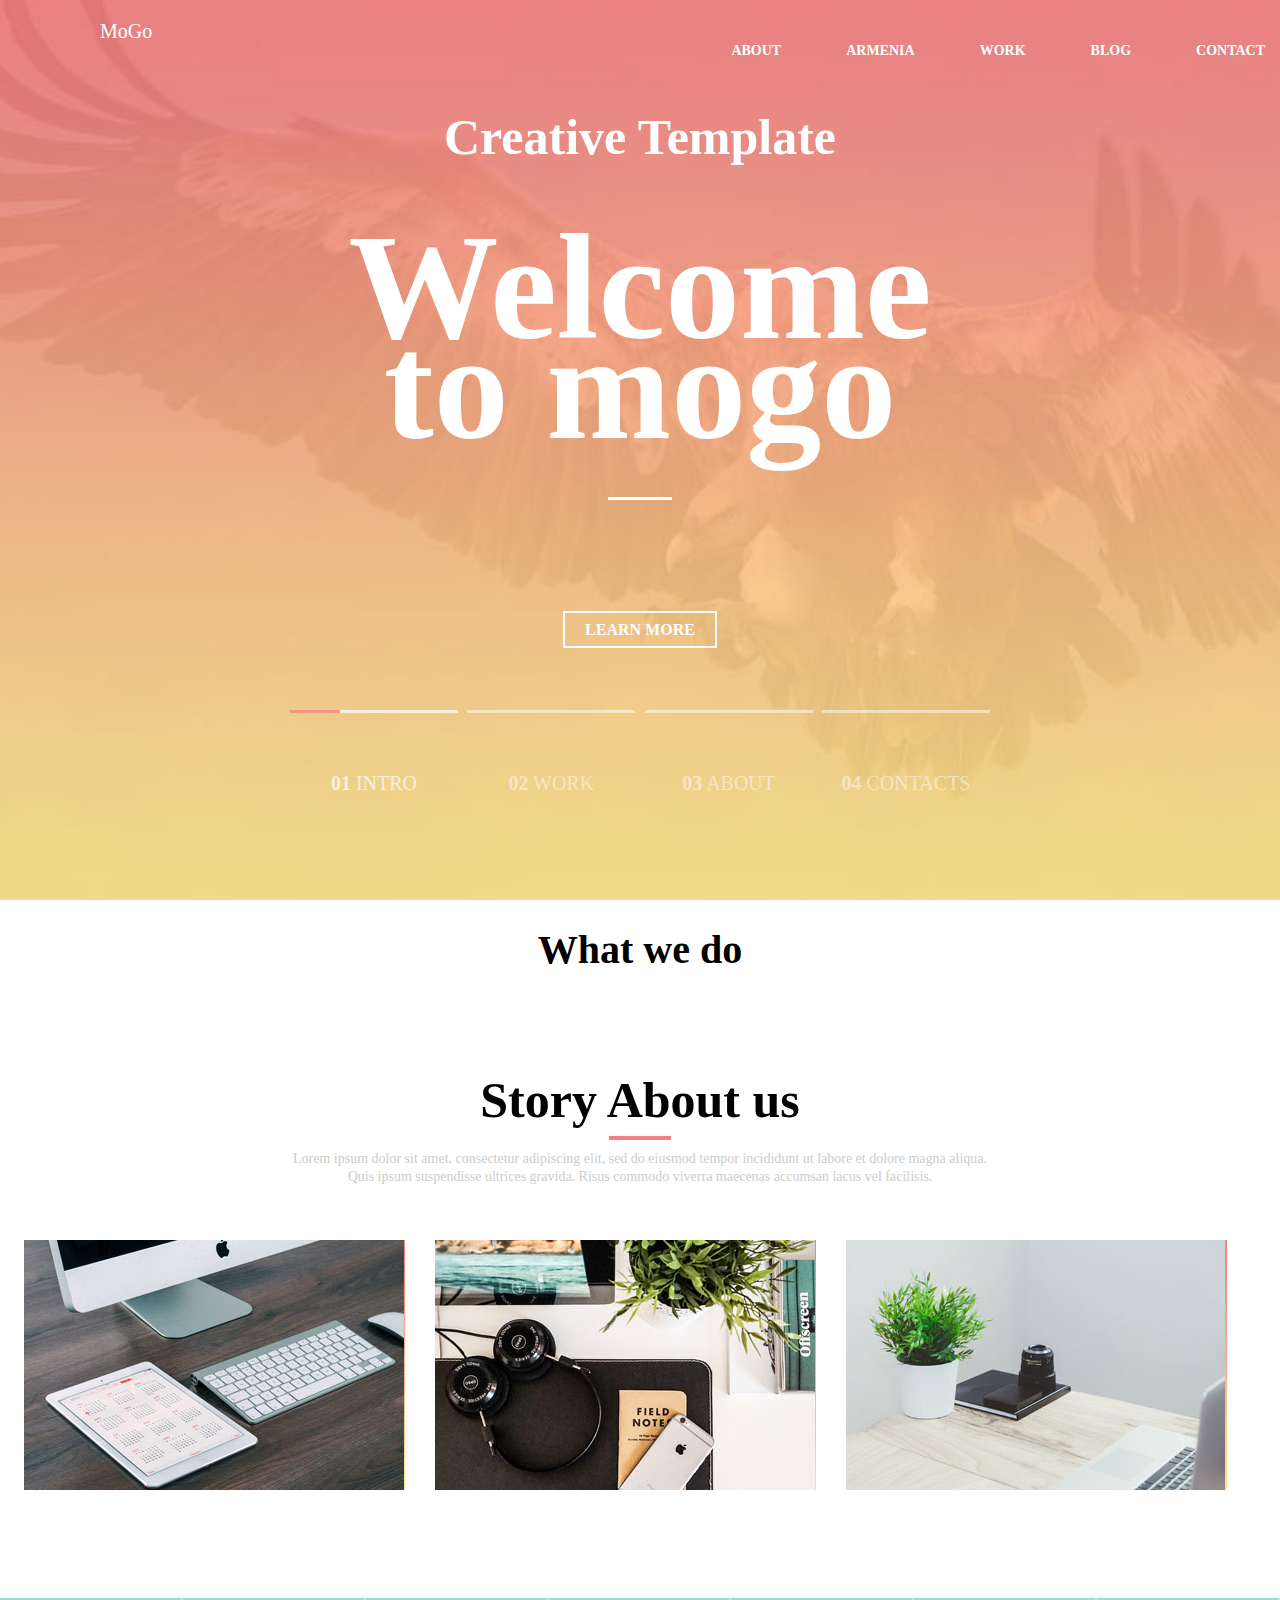
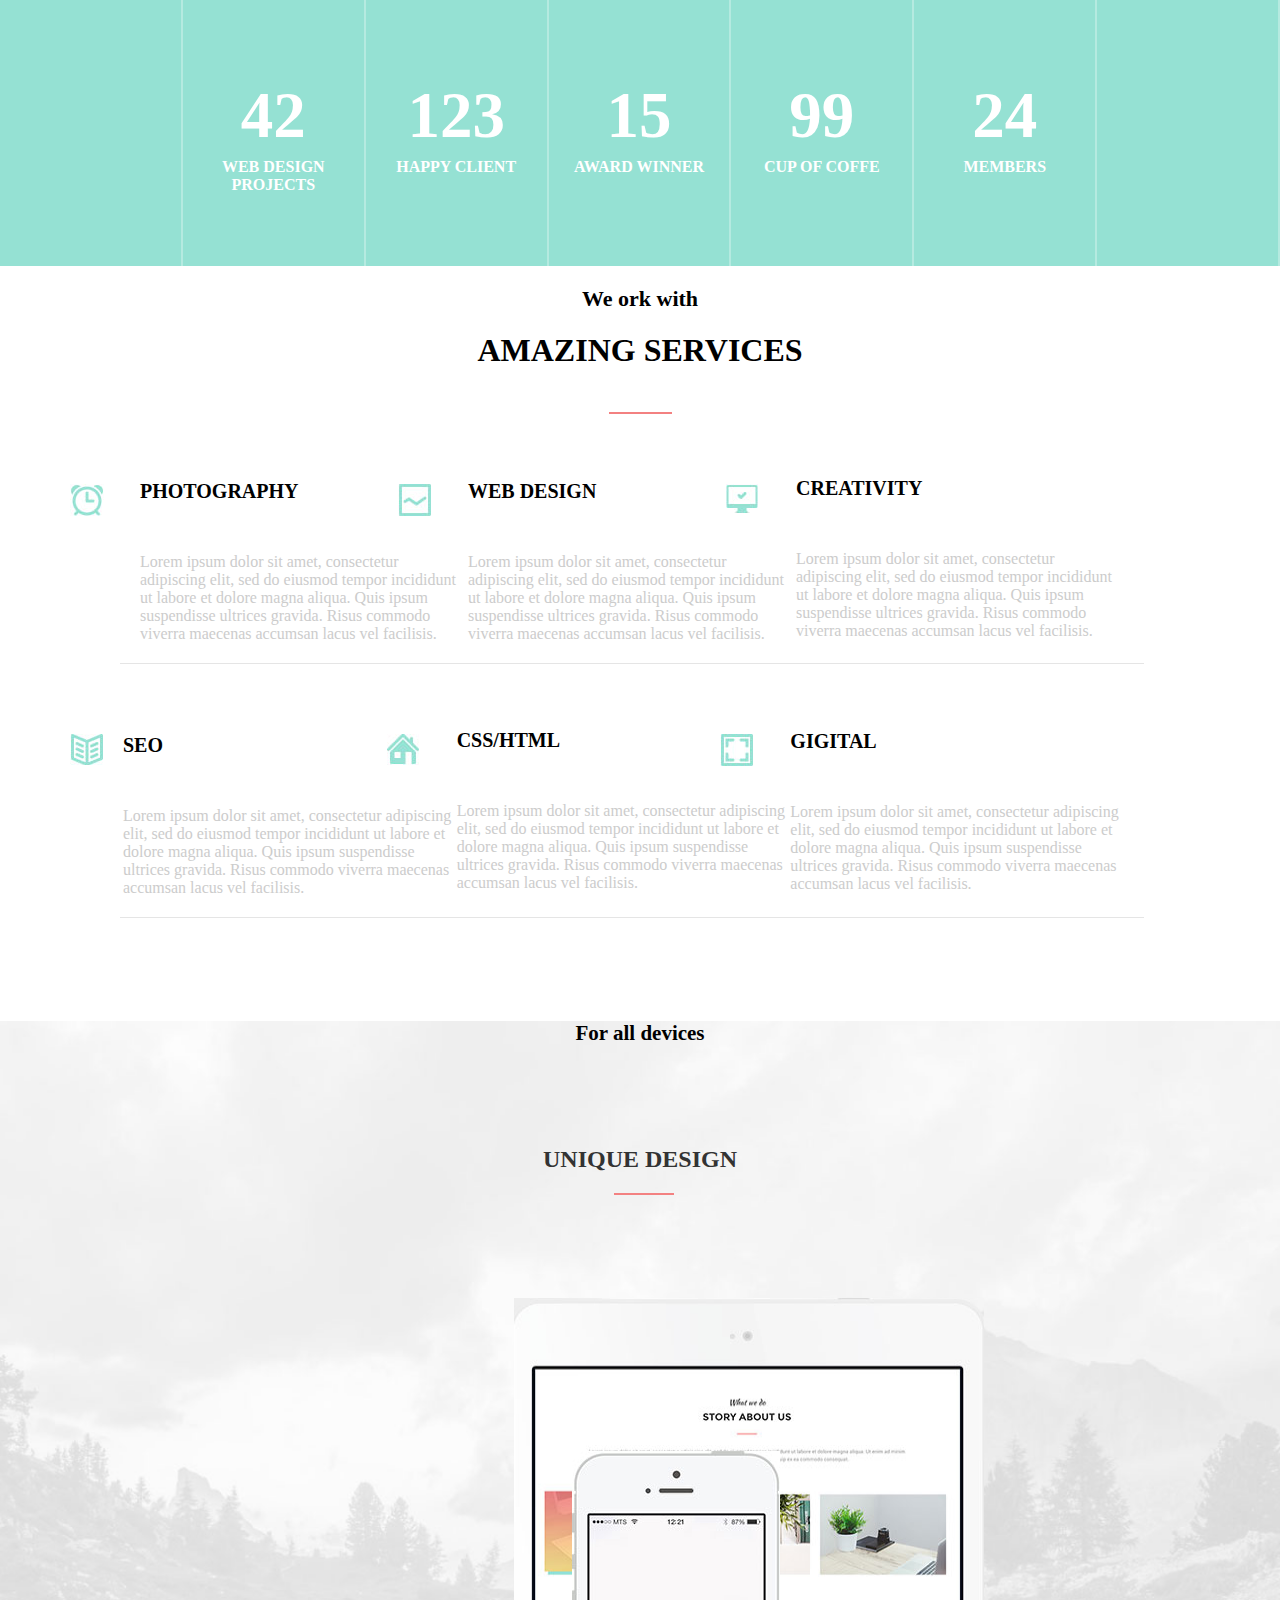
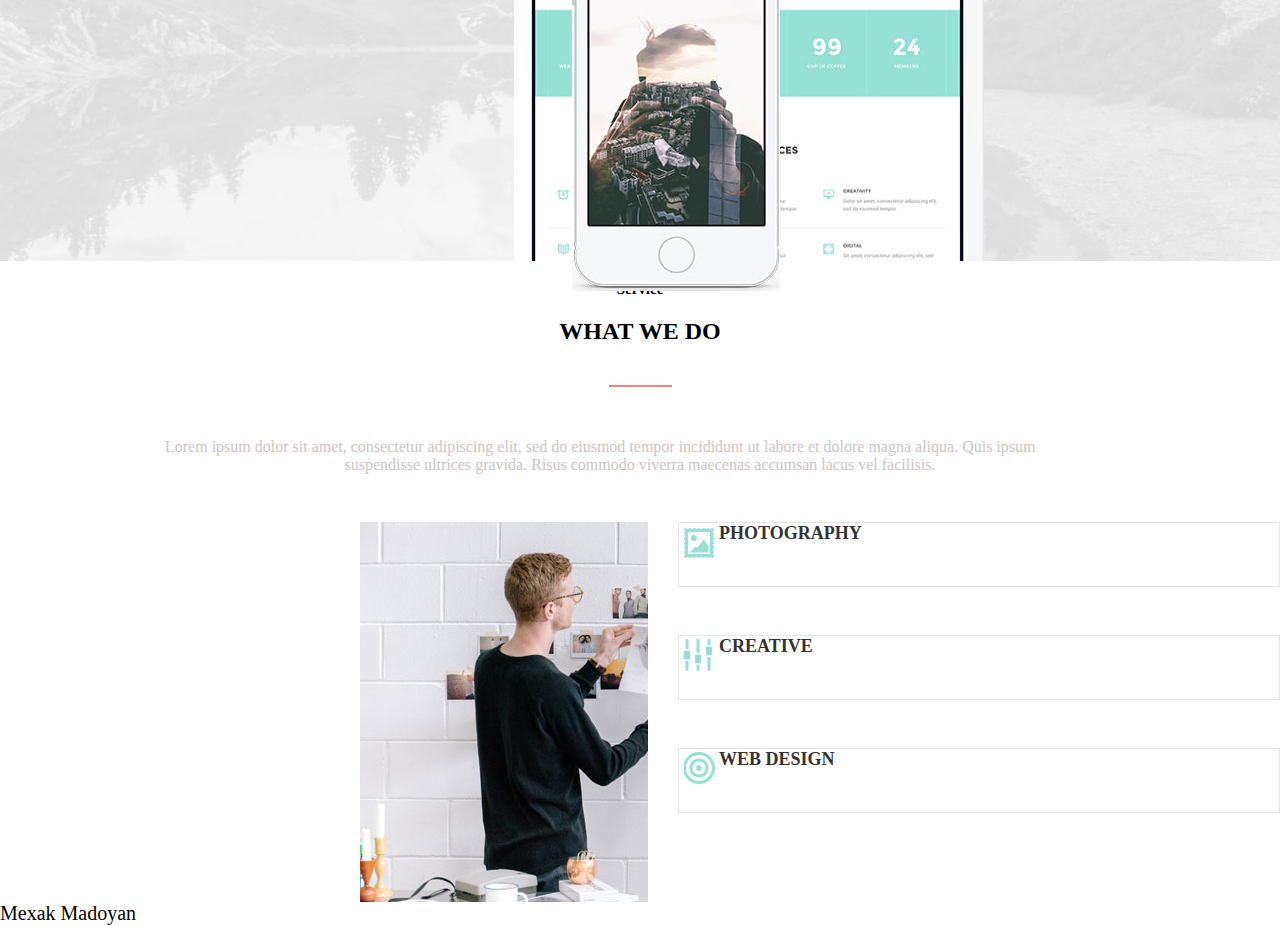
==== index.html @ e2093499 "commited index.html file" ====
<!DOCTYPE html>
<html lang="en">
<head>
    <meta charset="UTF-8">
    <meta http-equiv="X-UA-Compatible" content="IE=edge">
    <meta name="viewport" content="width=device-width, initial-scale=1.0">
    <title>Mogo</title>
    <link rel="stylesheet" href="style.css">
</head>
<body>

<header class="header">
    <div class="container2">
        <div class="logo">MoGo</div>
    </div>
    <nav>
        <a class="nav__link" href="file:///C:/Users/User/Desktop/web/kayqeri%20modelner%20aranc%20JS/mogo/about.html">ABOUT</a>
        <a class="nav__link" href="file:///C:/Users/User/Desktop/web/kayqeri%20modelner%20aranc%20JS/mogo/Armenia.html">ARMENIA</a>
        <a class="nav__link" href="#">WORK</a>
        <a class="nav__link" href="#">BLOG</a>
        <a class="nav__link" href="#">CONTACT</a>
    </nav>
</header>
<div class="intro">
 <div class="container">
     <h3>Creative Template</h3>
     <h1 class="intro__title">Welcome to mogo</h1>
    <div class="line__inner__container">
        
    </div>
    <div class="conatainer-button">
        <a href="#" class="btn">LEARN MORE</a>
    </div>
    <div class="intro__bottom_div">
        <div class="slide active"><span class="slide__num">01</span> INTRO</div>
        <div class="slide"><span class="slide__num">02</span> WORK</div>
        <div class="slide"><span class="slide__num">03</span> ABOUT</div>
        <div class="slide"><span class="slide__num">04</span> CONTACTS</div>
    </div>
  </div>
</div>

<section class="section">
    <div class="container">
        <div class="section__title">
            <h3>What we do</h3>
            <h2>Story About us</h2>
            <p>Lorem ipsum dolor sit amet, consectetur adipiscing elit, sed do eiusmod tempor incididunt ut labore et dolore magna aliqua. Quis ipsum suspendisse ultrices gravida. Risus commodo viverra maecenas accumsan lacus vel facilisis. </p>
        </div>
    </div>

    <div class="section__title__line">
                
    </div>
    <div class="about">
        <div class="about__item">
            <div class="about__img">
                <img src="img/sectionImg_01.jpg" alt="">
            </div>
            <div class="about__text">Super team</div>
        </div>
        <div class="about__item">
            <div class="about__img">
                <img src="img/sectionImg_03.jpg" alt="">
            </div>
            <div class="about__text">Super team</div>
        </div>
        <div class="about__item">
            <div class="about__img">
                <img src="img/sectionImg_04.jpg" alt="">
            </div>
            <div class="about__text">Super team</div>
        </div>
    </div>

    <div class="section__bottom__block">
        <div class="section__bottom__Item">
        </div>
        <div class="section__bottom__Item">
            <h1>42</h1>
            <h4>WEB DESIGN PROJECTS</h4>
        </div>
        <div class="section__bottom__Item">
            <h1>123</h1>
            <h4>HAPPY CLIENT</h4>
        </div>
        <div class="section__bottom__Item">
            <h1>15</h1>
            <h4>AWARD WINNER</h4>
        </div>
        <div class="section__bottom__Item">
            <h1>99</h1>
            <h4>CUP OF COFFE</h4>
        </div>
        <div class="section__bottom__Item">
            <h1>24</h1>
            <h4>MEMBERS</h4>
        </div>
        <div class="section__bottom__Item">

        </div>
    </div>
</section>

<section class="section2">
    <div class="section2__title">
        <h3>We ork with</h3>
        <h1>AMAZING SERVICES</h1>
        <div class="section2__line__block"></div>
    </div>
    <div class="menues__section">
        <div class="items__menu__01">
            <div class="item">
                <div class="icon">
                    <img src="img/icon_03.jpg" alt="">
                </div>
                <h3>PHOTOGRAPHY</h3>
                <p>Lorem ipsum dolor sit amet, consectetur adipiscing elit, sed do eiusmod tempor incididunt ut labore et dolore magna aliqua. Quis ipsum suspendisse ultrices gravida. Risus commodo viverra maecenas accumsan lacus vel facilisis. </p>
            </div>
            <div class="item">
                <div class="icon">
                    <img src="img/icon_02.jpg" alt="">
                </div>
                <h3>WEB DESIGN</h3>
                <p>Lorem ipsum dolor sit amet, consectetur adipiscing elit, sed do eiusmod tempor incididunt ut labore et dolore magna aliqua. Quis ipsum suspendisse ultrices gravida. Risus commodo viverra maecenas accumsan lacus vel facilisis. </p>
            </div>
            <div class="item">
                <div class="icon">
                    <img src="img/icon_01.jpg" alt="">
                </div>
                <h3>CREATIVITY</h3>
                <p>Lorem ipsum dolor sit amet, consectetur adipiscing elit, sed do eiusmod tempor incididunt ut labore et dolore magna aliqua. Quis ipsum suspendisse ultrices gravida. Risus commodo viverra maecenas accumsan lacus vel facilisis. </p>
            </div>
        </div>
        <div class="items__menu__02">
            <div class="icon">
                <img src="img/icon_04.jpg" alt="">
            </div>
            <div class="item">
                <h3>SEO</h3>
                <p>Lorem ipsum dolor sit amet, consectetur adipiscing elit, sed do eiusmod tempor incididunt ut labore et dolore magna aliqua. Quis ipsum suspendisse ultrices gravida. Risus commodo viverra maecenas accumsan lacus vel facilisis. </p>
            </div>
            <div class="item">
                <div class="icon">
                    <img src="img/icon_05.jpg" alt="">
                </div>
                <h3>CSS/HTML</h3>
                <p>Lorem ipsum dolor sit amet, consectetur adipiscing elit, sed do eiusmod tempor incididunt ut labore et dolore magna aliqua. Quis ipsum suspendisse ultrices gravida. Risus commodo viverra maecenas accumsan lacus vel facilisis. </p>
            </div>
            <div class="item">
                <div class="icon">
                    <img src="img/icon_06.jpg" alt="">
                </div>
                <h3>GIGITAL</h3>
                <p>Lorem ipsum dolor sit amet, consectetur adipiscing elit, sed do eiusmod tempor incididunt ut labore et dolore magna aliqua. Quis ipsum suspendisse ultrices gravida. Risus commodo viverra maecenas accumsan lacus vel facilisis. </p>
            </div>
        </div>
    </div>

    <div class="intro__section__02  section--devices">
        <div class="inrto_02_title">
            <h3>For all devices</h3>
            <h2>UNIQUE DESIGN</h2>
            <div class="intro__02__line"></div>
        </div>
        <div class="ipade__iphone">
            <img class="ipad__img" src="img/ipad.jpg" alt="">
            <img src="img/ipone.jpg" alt="" class="iphone__img">
        </div>
    </div>
</section>

<div class="section3">
    <div class="section__3__title__block">
        <h3 class="section__3__title">Service</h3>
        <h2 class="section__3__title__big">WHAT WE DO</h2>
        <div class="section3__title__line">

        </div>
        <div class="text__section3">
            <p>Lorem ipsum dolor sit amet, consectetur adipiscing elit, sed do eiusmod tempor incididunt ut labore et dolore magna aliqua. Quis ipsum suspendisse ultrices gravida. Risus commodo viverra maecenas accumsan lacus vel facilisis. </p>
        </div>
    </div>

    <div class="section3__img">
        <div class="section3__img__item__img"></div>
        <div class="parent__blocks">
            <div class="photography">
                <h2>PHOTOGRAPHY</h2>
                <img src="img/blockImg_06.jpg" alt="photography" class="img__block">
            </div>
            <div class="crteative">
                <h2>CREATIVE</h2>
                <img class="img__block" src="img/blockImg2_09.jpg" alt="">
            </div>
            <div class="web-design">
                <h2>WEB DESIGN</h2>
                <img src="img/blockImg3_11.jpg" alt="" class="img__block">
            </div>
        </div>
    </div>
</div>

    <a class="Mexak" href="https://www.youtube.com/channel/UCLRwRYQkGjCWqx4TjfDm9Bg">Mexak Madoyan</a>

    <script src="mogo.js"></script>
</body>
</html>
---- style.css ----
body {
    margin: 0;
    font-family: 'Montserrat' sans-serif;
}

* {
    box-sizing: border-box;
    margin: 0;
    padding: 0;   
}

h1, h2, h3, h4, h5, h6{
    margin: 0;
}

h3 {
    margin-bottom: 50px;
    font-size: 50px;
    font-family: 'Kaushan Script', cursive;
}

/* container
============================== */
.container2 .logo {
    margin: 20px 0 0 100px;
    color: #fff;
    font-size: 20px;
}

.container {
    display: flex;
    flex-direction: column;
    flex-wrap: wrap;
    align-items: center;
    width: 100%;
    max-width: 700px;
    line-height: 100px;
    font-size: 75px;
    margin: 0 auto;
    text-align: center;
}

.line__inner__container {
    width: 64px;
    height: 3px;
    background-color: #fff;
    margin: 60px;
}

/* intro
============================== */
.intro{
    display: flex;
    justify-content: center;
    align-items: center;
    color: #fff;
    width: 100%;
    height: 100vh;
    background: url("img/intro_01.jpg") center no-repeat;
    -webkit-background-size: cover;
    background-size: cover;
}


/* Intro */
.header {
    width: 100%;
    position: absolute;
    top: 0;
    left: 0;
    right: 0;
    z-index: 1000;
}

/* Nav
============================= */
nav {
    display: flex;
    justify-content: flex-end;
}

.nav__link {
    color: #fff;
    font-size: 14px;
    font-weight: 700;
    margin-left: 50px;
    margin-right: 15px;
    text-decoration: none;
    transition: color .1 linear;
}

.nav__link:hover {
    color: #fbdd89;
    text-decoration: underline #fce38a;
}

/* Button */

.btn {
    font-size: 16px;
    color: #fff;
    border: 2px solid #fff;
    text-decoration: none;
    padding: 8px 20px;
    font-weight: 700;
}

.btn:hover {
    box-shadow: 2px 2px 2px 2px #000;
    background-color: #fff;
    color: #000;
}

/* Slider && items */

.slider {
    display: flex;
    width: 100%;
    height: 50px;
    flex-direction: row;
    align-items: center;
}

.slider__item {
    width: 24%;
    color: #000;
    font-size: 14px;
    margin-right: 150px;
}



.intro__bottom_div {
    display: flex;
    flex-direction: row;
    justify-content: space-between;
    width: 100%;
    height: 104px;
    margin-top: 30px;
    color: #fff;
    font-size: 20px;
    opacity: .7;

}

.slide {
    position: relative;
    width: 24%;
    padding: 20px 0;
    border-top: 3px solid #fff;
    opacity: .7;
}

.slide__num {
    font-size: 20px;
    color: #fff;
    font-weight: 700;
}

.slide.active {
    opacity: 1;
}

.slide.active:before {
    content: "";
    display: block;
    width: 50px;
    height: 3px;
    position: absolute;
    left: 0;
    top: -3px;
    right: 0;
    z-index: 1;
    background-color: #f38181;
    
}


.section__title h3 {
    margin-bottom: 10px;
    font-size: 40px;
    font-family: 'Kaushan Script', cursive;
}

.section__title h2 {
    font-size: 50px;
    margin-top: 50px;
    font-family: 'Montserrat' sans-serif;
    font-weight: bold;
}

.section__title__line {
    margin: 0 auto;
    margin-top: -50px;
    width: 62px;
    border-top: 4px solid #f38181;
}

.section__title p {
    font-size: 14px;
    color: #ccc;
    line-height: 18px;
}

.about {
    margin-top: 50px;
    display: flex;
    justify-content: center;
}

.about__item {
    position: relative;
    width: 381px;
    margin-right: 30px;
    margin-top: 50px;
    background-color: #95e1d3;
}

.about__item:hover .about__img {
    transform: translate3d(-10px, -10px, 0);
}

.about__item:hover .about__img img {
    opacity: .1;
}

.about__item:hover .about__text{
    opacity: 1;
}

.about__img {
    background: linear-gradient(#f38181, #fce38a);
}


.about__img img {
    display: block;
}

.about {
    flex-wrap: wrap;
}

.about__text {
    width: 100%;
    color: #fff;
    font-weight: 900;
    text-transform: uppercase;
    font-size: 18px;
    text-align: center;
    position: absolute;
    opacity: 0;
    top: 50%;
    left: 0;
    z-index: 2;
    transform: translate3d(0, -50%, 0);
}

.section__bottom__block {
    display: flex;
    margin-top: 108px;
    width: 100%;
    height: 268px;
    background-color: #95e1d3;
}

.section__bottom__Item {
    width: 20%;
    height: 100%;
    border-right: 2px solid #b5eae0;
}


.section__bottom__Item h1{
    font-size: 65px;
    color: #fff;
    text-align: center;
    margin-top: 80px;
}

.section__bottom__Item h4 {
    padding: 5px;
    font-size: 16px;
    color: #fff;
    text-align: center;
}

.section2__title h3 {
    margin: 20px;
    font-size: 22px;
    text-align: center;
}

.section2__title h1 {
    text-align: center;
}

.section2__line__block {
    width: 63px;
    border-bottom: 2px solid #f38181;
    margin: 0 auto;
    margin-top: 43px;
}

.items__menu__01 {
    width: 80%;
    border-bottom: 1px solid #e5e5e5;
    padding: 20px;
    margin-top: 50px;
    margin-right: 120px;
    margin-left: 120px;
}

.items__menu__02 {
    width: 80%;
    border-bottom: 1px solid #e5e5e5;
    padding: 20px;
    margin-top: 50px;
    margin-right: 120px;
    margin-left: 120px;
}


.items__menu__01 {
    display: flex;
}

.items__menu__02 {
    display: flex;
}

.items__menu__01 h3{
    font-size: 20px;
}

.items__menu__02 h3 {
    padding-top: 0;
    font-size: 20px;
}

.items__menu__02 p {
    color: #ccc;
}

.items__menu__01 p {
    color: #ccc;
}

.icon {
    margin-left: -70px;
    margin-bottom: -40px;
}

.items__menu__02 .icon img {
    margin-right: 20px;
}

.inrto_02_title {
    text-align: center;
}

.inrto_02_title h3{
    margin-top: 50px;
    font-size: 21px;
}

.inrto_02_title h2{
    margin-top: 100px;
    color: #333;
}

.intro__02__line {
    width: 60px;
    height: 2px;
    background-color: #f38181;
    margin-left: 48%;
    margin-top: 20px;
}

.section--devices {
    padding-bottom: 0;
    background: url("img/intro_02_bg.jpg") center no-repeat;
    background-size: cover;
}

.inrto_02_title {
    margin: 103px auto;
}

.ipade__iphone {
    position: relative;
}

.ipad__img {
    display: block;
    margin-left: 514px;
    width: 470px;
    height: 563px;
}

.iphone__img {
    bottom: -30px;
    right: 500px;
    z-index: 1;
    position: absolute;
}

.section__3__title {
    font-size: 15px;
    font-family: 'Kaushan Script', cursive;
}


.section__3__title {
    text-align: center;
    margin-top: 20px;
    margin-bottom: 20px;
}


.section__3__title__big {
  text-align: center;
  
}

.section3__title__line {
    height: 2px;
    width: 63px;
    background-color: #f38181;
    margin: 0 auto;
    margin-top: 40px;
}

.text__section3 {
    max-width: 950px;
    margin: 0 auto;
    margin-top: 51px;
    color: #ccc5c5;
}


.text__section3 p {
    text-align-last: center;
}

.section3__img {
    display: flex;
}

.section3__img__item__img {
    margin-top: 48px;
    margin-left: 360px;
    width: 570px;
    height: 380px;
    background: url("img/section3_03.jpg");
    background-size: cover;
    background-repeat: no-repeat;
}

.photography {
    margin-top: 48px;
    margin-left: 30px;
    width: 602px;
    height: 65px;
    border: 1px solid #e5e5e5;
}

.crteative {
    margin-top: 48px;
    margin-left: 30px;
    width: 602px;
    height: 65px;
    border: 1px solid #e5e5e5;
}

.web-design {
    margin-top: 48px;
    margin-left: 30px;
    width: 602px;
    height: 65px;
    border: 1px solid #e5e5e5;
}

.parent__blocks {
    display: flex;
    flex-flow: column wrap;
}

.photography h2 {
    color: #333;
    font-size: 18px;
    margin-left: 40px;
}

.crteative h2 {
    color: #333;
    font-size: 18px;
    margin-left: 40px;
}

.web-design h2 {
    color: #333;
    font-size: 18px;
    margin-left: 40px;
}

.img__block {
    margin-top: -23px;
    padding-left: 5px;
}








.Mexak {
    color: #000;
    font-size: 20px;
    text-decoration: none;
} 



.Mexak:hover {
    font-size: 30px;
}
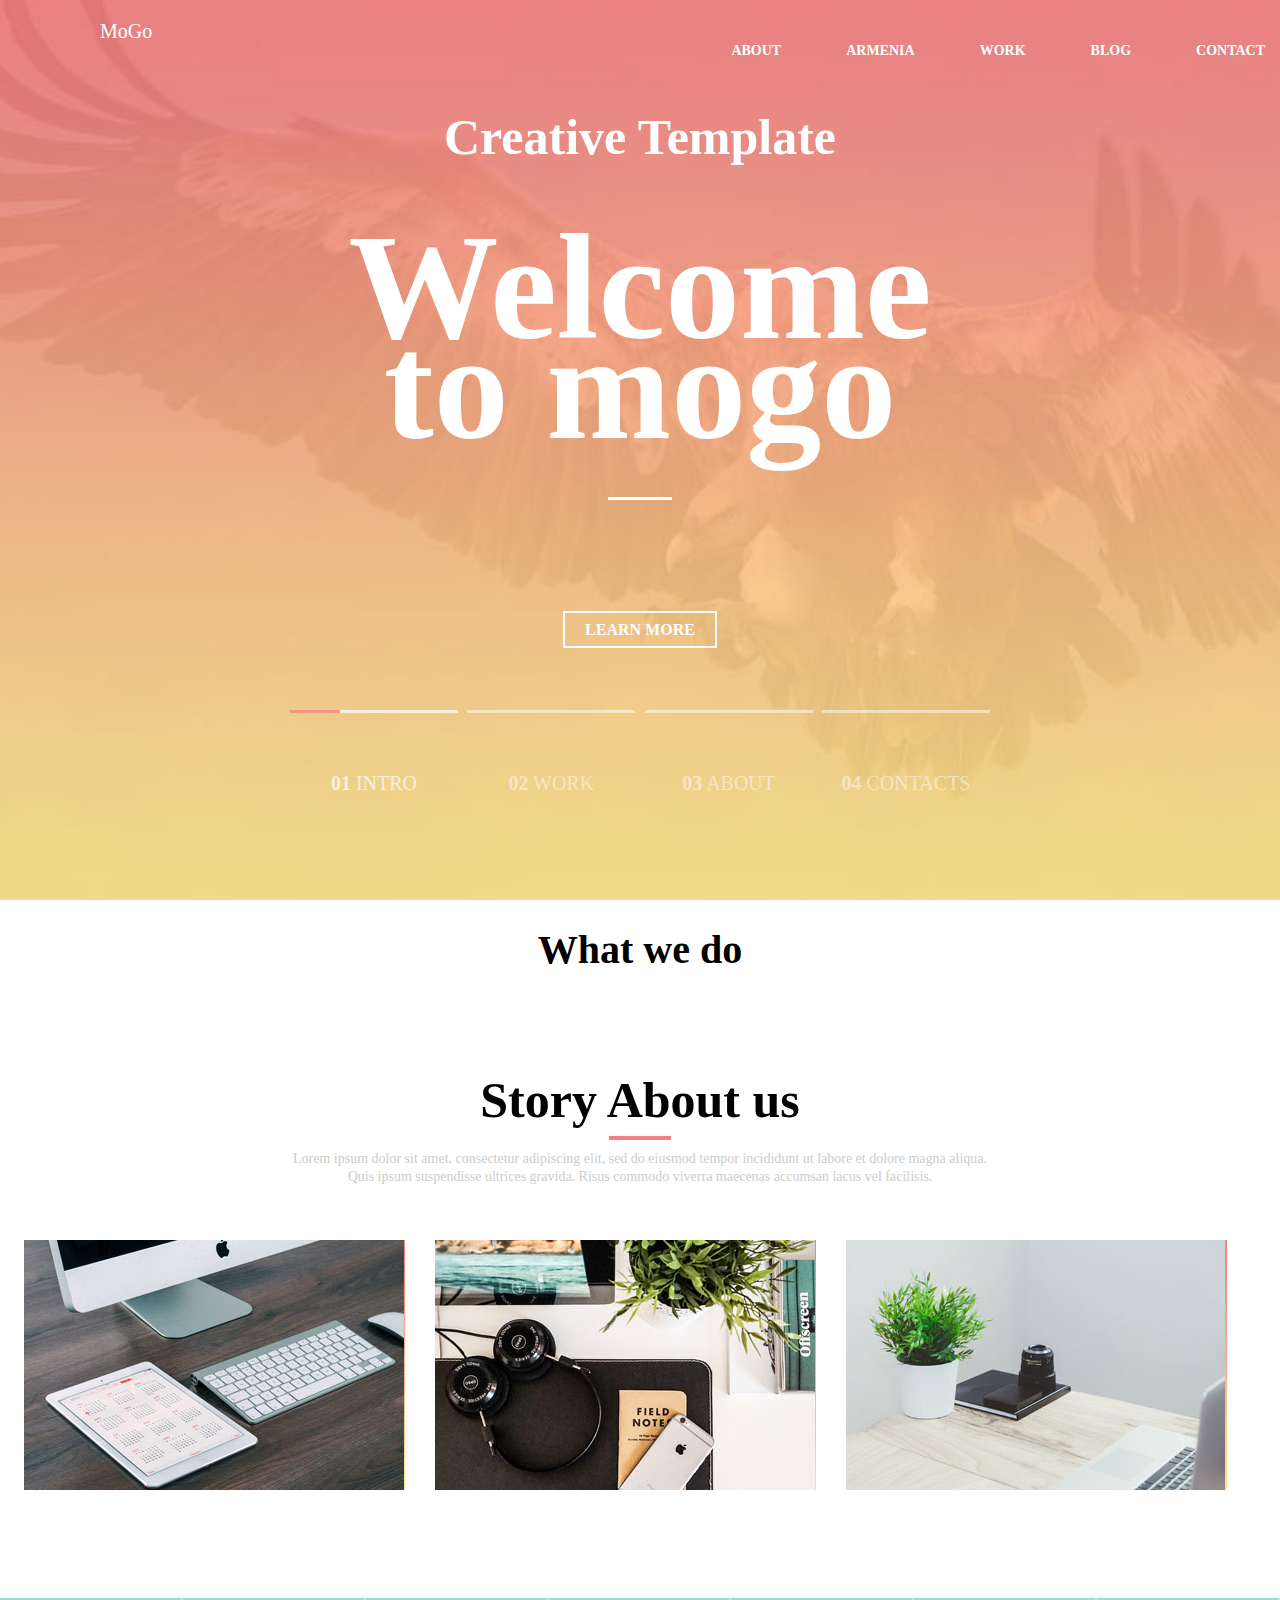
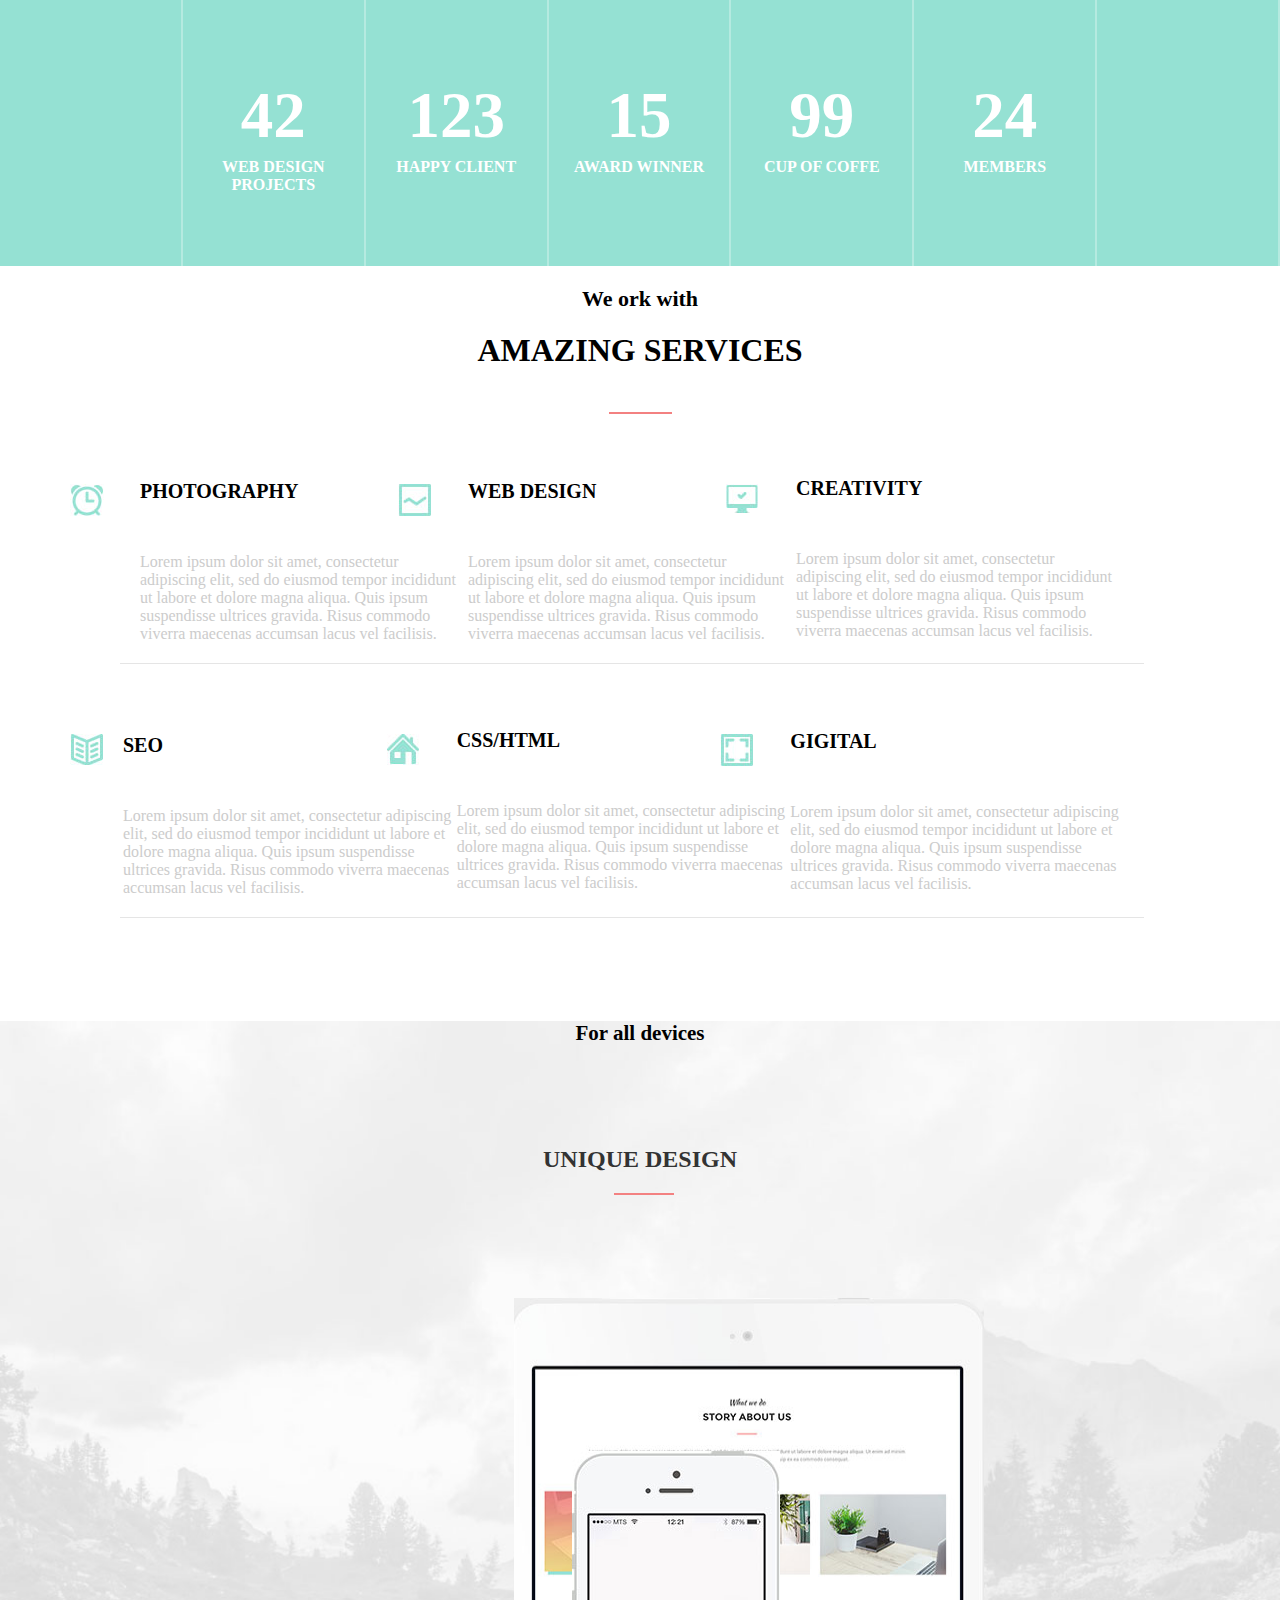
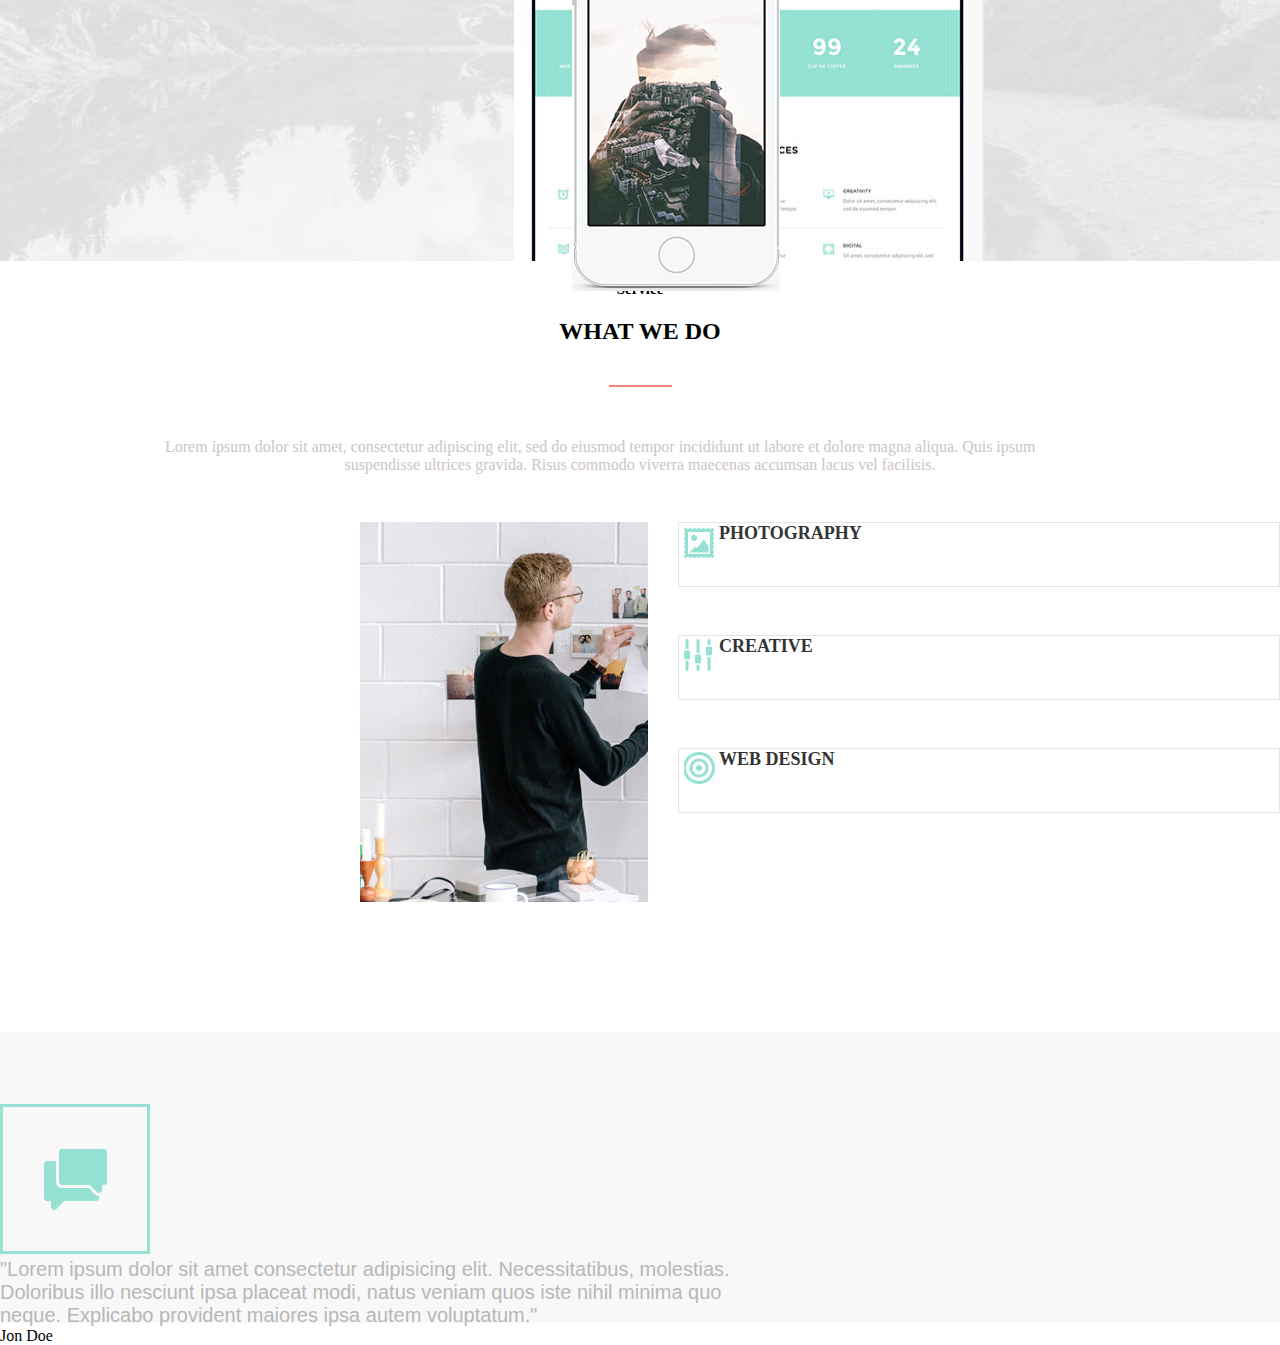
==== commit 23117ecb: "commited index.html and style.css" ====
--- a/index.html
+++ b/index.html
@@ -4,7 +4,7 @@
     <meta charset="UTF-8">
     <meta http-equiv="X-UA-Compatible" content="IE=edge">
     <meta name="viewport" content="width=device-width, initial-scale=1.0">
-    <title>Mogo</title>
+    <title>Mogo.am</title>
     <link rel="stylesheet" href="style.css">
 </head>
 <body>
@@ -201,7 +201,16 @@
     </div>
 </div>
 
-    <a class="Mexak" href="https://www.youtube.com/channel/UCLRwRYQkGjCWqx4TjfDm9Bg">Mexak Madoyan</a>
+<div class="small_section">
+    <div class="img">
+        <img src="img/logo_03.jpg" alt="logo">
+    </div>
+    <div class="text">"Lorem ipsum dolor sit amet consectetur adipisicing elit. Necessitatibus, molestias. Doloribus illo nesciunt ipsa placeat modi, natus veniam quos iste nihil minima quo neque. Explicabo provident maiores ipsa autem voluptatum."</div>
+    <div class="line"></div>
+    <span>Jon Doe</span>
+</div>
+
+    
 
     <script src="mogo.js"></script>
 </body>
--- a/style.css
+++ b/style.css
@@ -1,6 +1,7 @@
 body {
     margin: 0;
     font-family: 'Montserrat' sans-serif;
+    cursor: default;
 }
 
 * {
@@ -106,9 +107,10 @@
 }
 
 .btn:hover {
-    box-shadow: 2px 2px 2px 2px #000;
     background-color: #fff;
     color: #000;
+    transition: .5s;
+    opacity: .7;
 }
 
 /* Slider && items */
@@ -217,7 +219,9 @@
 }
 
 .about__item:hover .about__img {
+    transition: 0.5s;
     transform: translate3d(-10px, -10px, 0);
+    font-family: 'Courier New', Courier, monospace;
 }
 
 .about__item:hover .about__img img {
@@ -509,22 +513,21 @@
     padding-left: 5px;
 }
 
-
-
-
-
-
-
-
-.Mexak {
-    color: #000;
+.small_section {
+    margin-top: 130px;
+    width: 100%;
+    height: 291px;
+    background-color: #f8f8f8;
+}
+
+.text {
+    max-width: 770px;
     font-size: 20px;
-    text-decoration: none;
-} 
-
-
-
-.Mexak:hover {
-    font-size: 30px;
-}
-
+    color: #b7b7b7;
+    font-family:Verdana, Geneva, Tahoma, sans-serif;
+}
+
+.img {
+    padding-top: 72px;
+    padding-right: 470px;
+}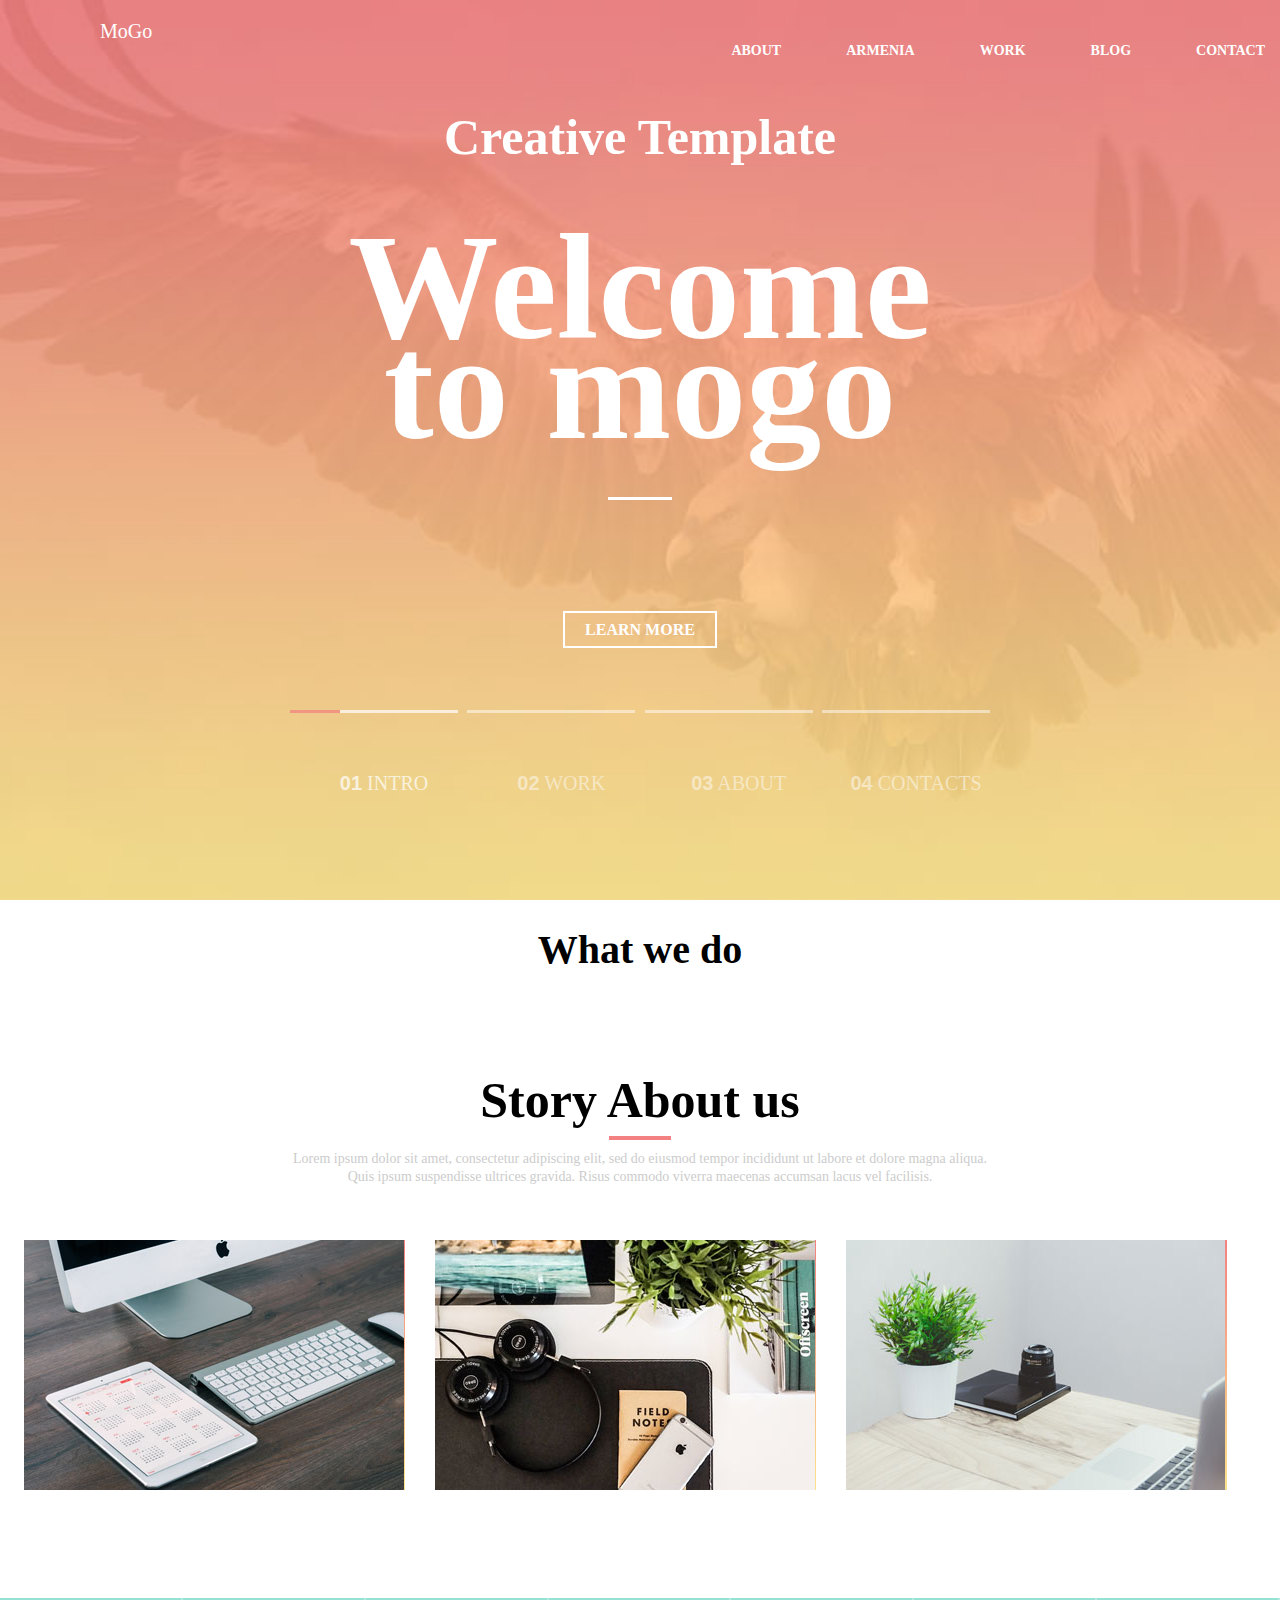
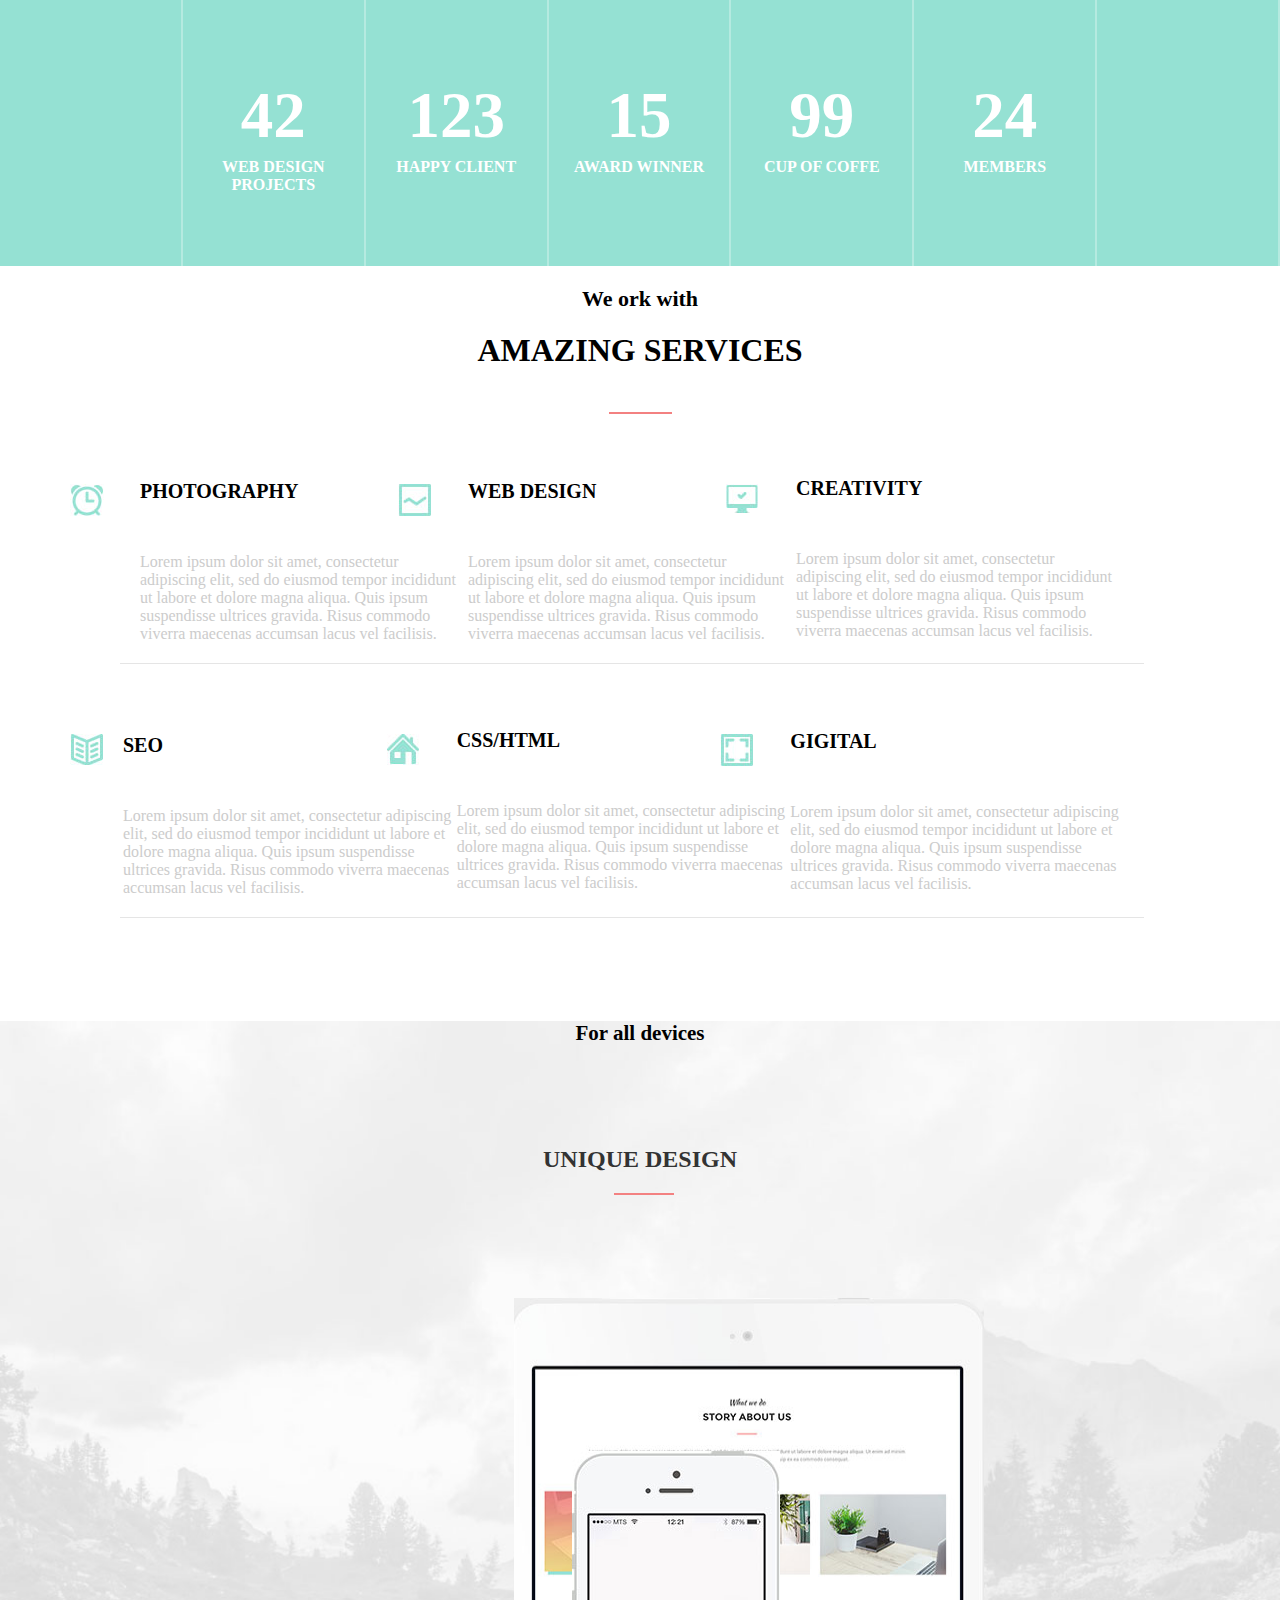
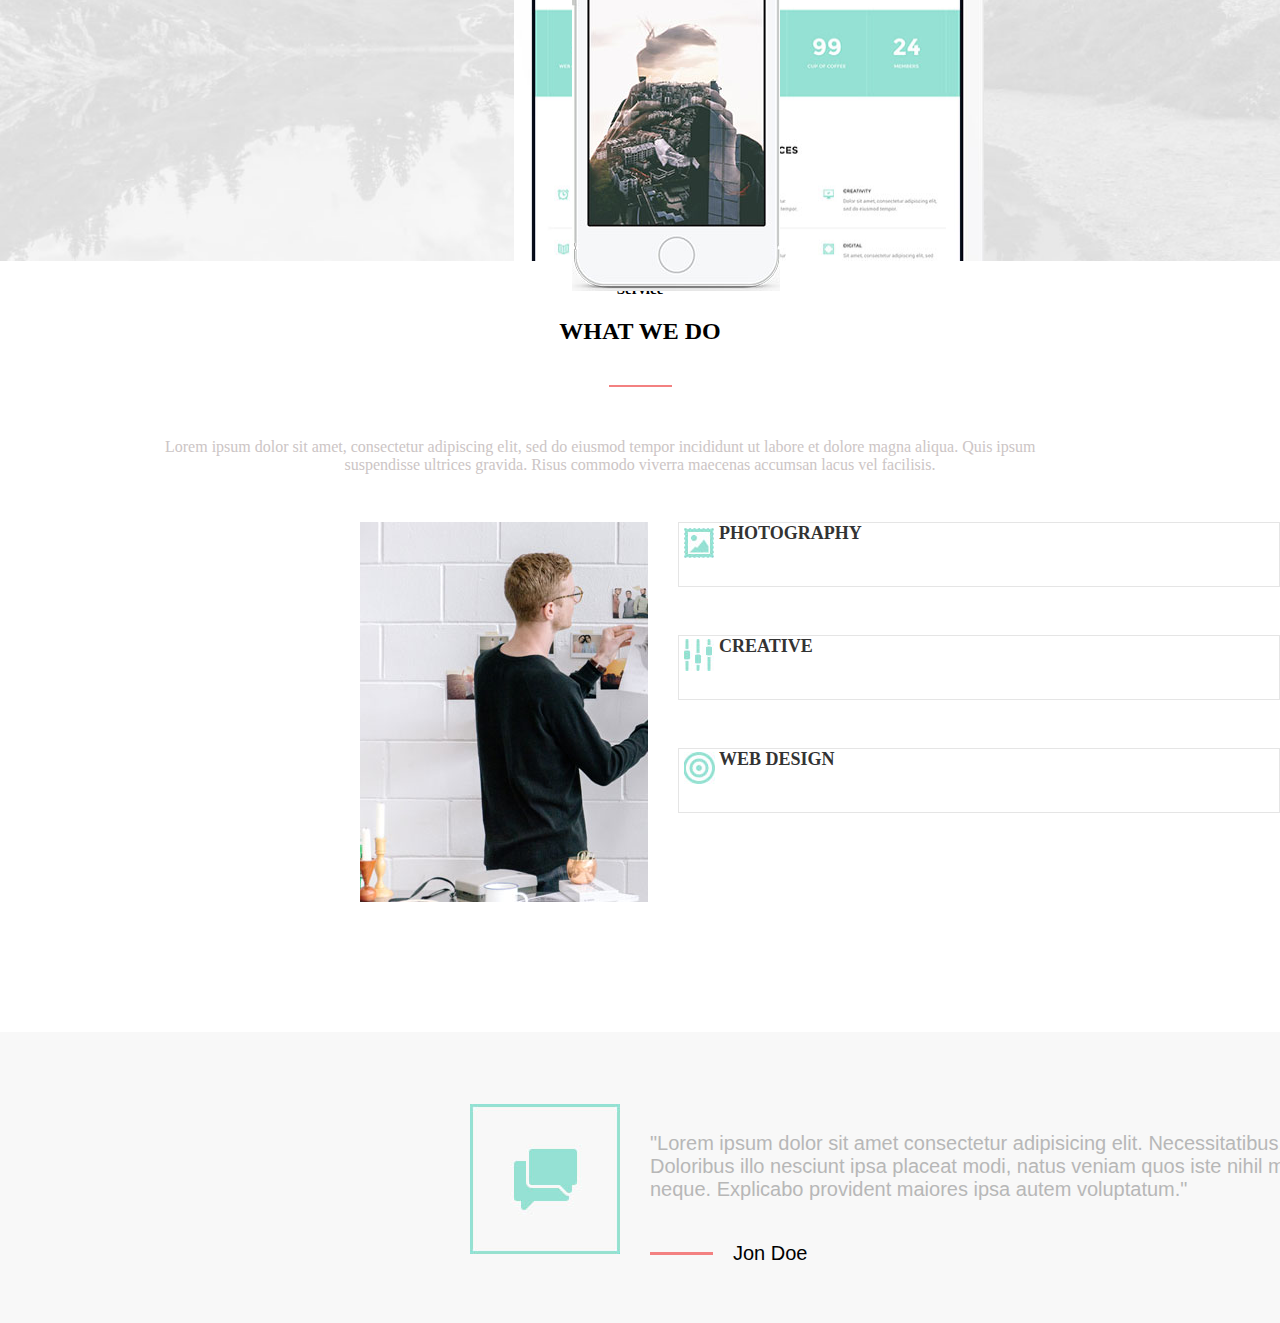
==== commit c5e5ed70: "Path correctons" ====
--- a/index.html
+++ b/index.html
@@ -1,217 +1,256 @@
 <!DOCTYPE html>
 <html lang="en">
-<head>
-    <meta charset="UTF-8">
-    <meta http-equiv="X-UA-Compatible" content="IE=edge">
-    <meta name="viewport" content="width=device-width, initial-scale=1.0">
+  <head>
+    <meta charset="UTF-8" />
+    <meta http-equiv="X-UA-Compatible" content="IE=edge" />
+    <meta name="viewport" content="width=device-width, initial-scale=1.0" />
     <title>Mogo.am</title>
-    <link rel="stylesheet" href="style.css">
-</head>
-<body>
-
-<header class="header">
-    <div class="container2">
+    <link rel="stylesheet" href="style.css" />
+  </head>
+  <body>
+    <header class="header">
+      <div class="container2">
         <div class="logo">MoGo</div>
-    </div>
-    <nav>
-        <a class="nav__link" href="file:///C:/Users/User/Desktop/web/kayqeri%20modelner%20aranc%20JS/mogo/about.html">ABOUT</a>
-        <a class="nav__link" href="file:///C:/Users/User/Desktop/web/kayqeri%20modelner%20aranc%20JS/mogo/Armenia.html">ARMENIA</a>
+      </div>
+      <nav>
+        <a class="nav__link" href="./about.html">ABOUT</a>
+        <a class="nav__link" href="./Armenia.html">ARMENIA</a>
         <a class="nav__link" href="#">WORK</a>
         <a class="nav__link" href="#">BLOG</a>
         <a class="nav__link" href="#">CONTACT</a>
-    </nav>
-</header>
-<div class="intro">
- <div class="container">
-     <h3>Creative Template</h3>
-     <h1 class="intro__title">Welcome to mogo</h1>
-    <div class="line__inner__container">
-        
+      </nav>
+    </header>
+    <div class="intro">
+      <div class="container">
+        <h3>Creative Template</h3>
+        <h1 class="intro__title">Welcome to mogo</h1>
+        <div class="line__inner__container"></div>
+        <div class="conatainer-button">
+          <a href="#" class="btn">LEARN MORE</a>
+        </div>
+        <div class="intro__bottom_div">
+          <div class="slide active">
+            <span class="slide__num">01</span> INTRO
+          </div>
+          <div class="slide"><span class="slide__num">02</span> WORK</div>
+          <div class="slide"><span class="slide__num">03</span> ABOUT</div>
+          <div class="slide"><span class="slide__num">04</span> CONTACTS</div>
+        </div>
+      </div>
     </div>
-    <div class="conatainer-button">
-        <a href="#" class="btn">LEARN MORE</a>
-    </div>
-    <div class="intro__bottom_div">
-        <div class="slide active"><span class="slide__num">01</span> INTRO</div>
-        <div class="slide"><span class="slide__num">02</span> WORK</div>
-        <div class="slide"><span class="slide__num">03</span> ABOUT</div>
-        <div class="slide"><span class="slide__num">04</span> CONTACTS</div>
-    </div>
-  </div>
-</div>
-
-<section class="section">
-    <div class="container">
+
+    <section class="section">
+      <div class="container">
         <div class="section__title">
-            <h3>What we do</h3>
-            <h2>Story About us</h2>
-            <p>Lorem ipsum dolor sit amet, consectetur adipiscing elit, sed do eiusmod tempor incididunt ut labore et dolore magna aliqua. Quis ipsum suspendisse ultrices gravida. Risus commodo viverra maecenas accumsan lacus vel facilisis. </p>
-        </div>
-    </div>
-
-    <div class="section__title__line">
-                
-    </div>
-    <div class="about">
+          <h3>What we do</h3>
+          <h2>Story About us</h2>
+          <p>
+            Lorem ipsum dolor sit amet, consectetur adipiscing elit, sed do
+            eiusmod tempor incididunt ut labore et dolore magna aliqua. Quis
+            ipsum suspendisse ultrices gravida. Risus commodo viverra maecenas
+            accumsan lacus vel facilisis.
+          </p>
+        </div>
+      </div>
+
+      <div class="section__title__line"></div>
+      <div class="about">
         <div class="about__item">
-            <div class="about__img">
-                <img src="img/sectionImg_01.jpg" alt="">
-            </div>
-            <div class="about__text">Super team</div>
+          <div class="about__img">
+            <img src="img/sectionImg_01.jpg" alt="" />
+          </div>
+          <div class="about__text">Super team</div>
         </div>
         <div class="about__item">
-            <div class="about__img">
-                <img src="img/sectionImg_03.jpg" alt="">
-            </div>
-            <div class="about__text">Super team</div>
+          <div class="about__img">
+            <img src="img/sectionImg_03.jpg" alt="" />
+          </div>
+          <div class="about__text">Super team</div>
         </div>
         <div class="about__item">
-            <div class="about__img">
-                <img src="img/sectionImg_04.jpg" alt="">
-            </div>
-            <div class="about__text">Super team</div>
-        </div>
-    </div>
-
-    <div class="section__bottom__block">
-        <div class="section__bottom__Item">
-        </div>
-        <div class="section__bottom__Item">
-            <h1>42</h1>
-            <h4>WEB DESIGN PROJECTS</h4>
-        </div>
-        <div class="section__bottom__Item">
-            <h1>123</h1>
-            <h4>HAPPY CLIENT</h4>
-        </div>
-        <div class="section__bottom__Item">
-            <h1>15</h1>
-            <h4>AWARD WINNER</h4>
-        </div>
-        <div class="section__bottom__Item">
-            <h1>99</h1>
-            <h4>CUP OF COFFE</h4>
-        </div>
-        <div class="section__bottom__Item">
-            <h1>24</h1>
-            <h4>MEMBERS</h4>
-        </div>
-        <div class="section__bottom__Item">
-
-        </div>
-    </div>
-</section>
-
-<section class="section2">
-    <div class="section2__title">
+          <div class="about__img">
+            <img src="img/sectionImg_04.jpg" alt="" />
+          </div>
+          <div class="about__text">Super team</div>
+        </div>
+      </div>
+
+      <div class="section__bottom__block">
+        <div class="section__bottom__Item"></div>
+        <div class="section__bottom__Item">
+          <h1>42</h1>
+          <h4>WEB DESIGN PROJECTS</h4>
+        </div>
+        <div class="section__bottom__Item">
+          <h1>123</h1>
+          <h4>HAPPY CLIENT</h4>
+        </div>
+        <div class="section__bottom__Item">
+          <h1>15</h1>
+          <h4>AWARD WINNER</h4>
+        </div>
+        <div class="section__bottom__Item">
+          <h1>99</h1>
+          <h4>CUP OF COFFE</h4>
+        </div>
+        <div class="section__bottom__Item">
+          <h1>24</h1>
+          <h4>MEMBERS</h4>
+        </div>
+        <div class="section__bottom__Item"></div>
+      </div>
+    </section>
+
+    <section class="section2">
+      <div class="section2__title">
         <h3>We ork with</h3>
         <h1>AMAZING SERVICES</h1>
         <div class="section2__line__block"></div>
-    </div>
-    <div class="menues__section">
+      </div>
+      <div class="menues__section">
         <div class="items__menu__01">
-            <div class="item">
-                <div class="icon">
-                    <img src="img/icon_03.jpg" alt="">
-                </div>
-                <h3>PHOTOGRAPHY</h3>
-                <p>Lorem ipsum dolor sit amet, consectetur adipiscing elit, sed do eiusmod tempor incididunt ut labore et dolore magna aliqua. Quis ipsum suspendisse ultrices gravida. Risus commodo viverra maecenas accumsan lacus vel facilisis. </p>
-            </div>
-            <div class="item">
-                <div class="icon">
-                    <img src="img/icon_02.jpg" alt="">
-                </div>
-                <h3>WEB DESIGN</h3>
-                <p>Lorem ipsum dolor sit amet, consectetur adipiscing elit, sed do eiusmod tempor incididunt ut labore et dolore magna aliqua. Quis ipsum suspendisse ultrices gravida. Risus commodo viverra maecenas accumsan lacus vel facilisis. </p>
-            </div>
-            <div class="item">
-                <div class="icon">
-                    <img src="img/icon_01.jpg" alt="">
-                </div>
-                <h3>CREATIVITY</h3>
-                <p>Lorem ipsum dolor sit amet, consectetur adipiscing elit, sed do eiusmod tempor incididunt ut labore et dolore magna aliqua. Quis ipsum suspendisse ultrices gravida. Risus commodo viverra maecenas accumsan lacus vel facilisis. </p>
-            </div>
+          <div class="item">
+            <div class="icon">
+              <img src="img/icon_03.jpg" alt="" />
+            </div>
+            <h3>PHOTOGRAPHY</h3>
+            <p>
+              Lorem ipsum dolor sit amet, consectetur adipiscing elit, sed do
+              eiusmod tempor incididunt ut labore et dolore magna aliqua. Quis
+              ipsum suspendisse ultrices gravida. Risus commodo viverra maecenas
+              accumsan lacus vel facilisis.
+            </p>
+          </div>
+          <div class="item">
+            <div class="icon">
+              <img src="img/icon_02.jpg" alt="" />
+            </div>
+            <h3>WEB DESIGN</h3>
+            <p>
+              Lorem ipsum dolor sit amet, consectetur adipiscing elit, sed do
+              eiusmod tempor incididunt ut labore et dolore magna aliqua. Quis
+              ipsum suspendisse ultrices gravida. Risus commodo viverra maecenas
+              accumsan lacus vel facilisis.
+            </p>
+          </div>
+          <div class="item">
+            <div class="icon">
+              <img src="img/icon_01.jpg" alt="" />
+            </div>
+            <h3>CREATIVITY</h3>
+            <p>
+              Lorem ipsum dolor sit amet, consectetur adipiscing elit, sed do
+              eiusmod tempor incididunt ut labore et dolore magna aliqua. Quis
+              ipsum suspendisse ultrices gravida. Risus commodo viverra maecenas
+              accumsan lacus vel facilisis.
+            </p>
+          </div>
         </div>
         <div class="items__menu__02">
-            <div class="icon">
-                <img src="img/icon_04.jpg" alt="">
-            </div>
-            <div class="item">
-                <h3>SEO</h3>
-                <p>Lorem ipsum dolor sit amet, consectetur adipiscing elit, sed do eiusmod tempor incididunt ut labore et dolore magna aliqua. Quis ipsum suspendisse ultrices gravida. Risus commodo viverra maecenas accumsan lacus vel facilisis. </p>
-            </div>
-            <div class="item">
-                <div class="icon">
-                    <img src="img/icon_05.jpg" alt="">
-                </div>
-                <h3>CSS/HTML</h3>
-                <p>Lorem ipsum dolor sit amet, consectetur adipiscing elit, sed do eiusmod tempor incididunt ut labore et dolore magna aliqua. Quis ipsum suspendisse ultrices gravida. Risus commodo viverra maecenas accumsan lacus vel facilisis. </p>
-            </div>
-            <div class="item">
-                <div class="icon">
-                    <img src="img/icon_06.jpg" alt="">
-                </div>
-                <h3>GIGITAL</h3>
-                <p>Lorem ipsum dolor sit amet, consectetur adipiscing elit, sed do eiusmod tempor incididunt ut labore et dolore magna aliqua. Quis ipsum suspendisse ultrices gravida. Risus commodo viverra maecenas accumsan lacus vel facilisis. </p>
-            </div>
-        </div>
-    </div>
-
-    <div class="intro__section__02  section--devices">
+          <div class="icon">
+            <img src="img/icon_04.jpg" alt="" />
+          </div>
+          <div class="item">
+            <h3>SEO</h3>
+            <p>
+              Lorem ipsum dolor sit amet, consectetur adipiscing elit, sed do
+              eiusmod tempor incididunt ut labore et dolore magna aliqua. Quis
+              ipsum suspendisse ultrices gravida. Risus commodo viverra maecenas
+              accumsan lacus vel facilisis.
+            </p>
+          </div>
+          <div class="item">
+            <div class="icon">
+              <img src="img/icon_05.jpg" alt="" />
+            </div>
+            <h3>CSS/HTML</h3>
+            <p>
+              Lorem ipsum dolor sit amet, consectetur adipiscing elit, sed do
+              eiusmod tempor incididunt ut labore et dolore magna aliqua. Quis
+              ipsum suspendisse ultrices gravida. Risus commodo viverra maecenas
+              accumsan lacus vel facilisis.
+            </p>
+          </div>
+          <div class="item">
+            <div class="icon">
+              <img src="img/icon_06.jpg" alt="" />
+            </div>
+            <h3>GIGITAL</h3>
+            <p>
+              Lorem ipsum dolor sit amet, consectetur adipiscing elit, sed do
+              eiusmod tempor incididunt ut labore et dolore magna aliqua. Quis
+              ipsum suspendisse ultrices gravida. Risus commodo viverra maecenas
+              accumsan lacus vel facilisis.
+            </p>
+          </div>
+        </div>
+      </div>
+
+      <div class="intro__section__02 section--devices">
         <div class="inrto_02_title">
-            <h3>For all devices</h3>
-            <h2>UNIQUE DESIGN</h2>
-            <div class="intro__02__line"></div>
+          <h3>For all devices</h3>
+          <h2>UNIQUE DESIGN</h2>
+          <div class="intro__02__line"></div>
         </div>
         <div class="ipade__iphone">
-            <img class="ipad__img" src="img/ipad.jpg" alt="">
-            <img src="img/ipone.jpg" alt="" class="iphone__img">
-        </div>
-    </div>
-</section>
-
-<div class="section3">
-    <div class="section__3__title__block">
+          <img class="ipad__img" src="img/ipad.jpg" alt="" />
+          <img src="img/ipone.jpg" alt="" class="iphone__img" />
+        </div>
+      </div>
+    </section>
+
+    <div class="section3">
+      <div class="section__3__title__block">
         <h3 class="section__3__title">Service</h3>
         <h2 class="section__3__title__big">WHAT WE DO</h2>
-        <div class="section3__title__line">
-
-        </div>
+        <div class="section3__title__line"></div>
         <div class="text__section3">
-            <p>Lorem ipsum dolor sit amet, consectetur adipiscing elit, sed do eiusmod tempor incididunt ut labore et dolore magna aliqua. Quis ipsum suspendisse ultrices gravida. Risus commodo viverra maecenas accumsan lacus vel facilisis. </p>
-        </div>
-    </div>
-
-    <div class="section3__img">
+          <p>
+            Lorem ipsum dolor sit amet, consectetur adipiscing elit, sed do
+            eiusmod tempor incididunt ut labore et dolore magna aliqua. Quis
+            ipsum suspendisse ultrices gravida. Risus commodo viverra maecenas
+            accumsan lacus vel facilisis.
+          </p>
+        </div>
+      </div>
+
+      <div class="section3__img">
         <div class="section3__img__item__img"></div>
         <div class="parent__blocks">
-            <div class="photography">
-                <h2>PHOTOGRAPHY</h2>
-                <img src="img/blockImg_06.jpg" alt="photography" class="img__block">
-            </div>
-            <div class="crteative">
-                <h2>CREATIVE</h2>
-                <img class="img__block" src="img/blockImg2_09.jpg" alt="">
-            </div>
-            <div class="web-design">
-                <h2>WEB DESIGN</h2>
-                <img src="img/blockImg3_11.jpg" alt="" class="img__block">
-            </div>
-        </div>
+          <div class="photography">
+            <h2>PHOTOGRAPHY</h2>
+            <img
+              src="img/blockImg_06.jpg"
+              alt="photography"
+              class="img__block"
+            />
+          </div>
+          <div class="crteative">
+            <h2>CREATIVE</h2>
+            <img class="img__block" src="img/blockImg2_09.jpg" alt="" />
+          </div>
+          <div class="web-design">
+            <h2>WEB DESIGN</h2>
+            <img src="img/blockImg3_11.jpg" alt="" class="img__block" />
+          </div>
+        </div>
+      </div>
     </div>
-</div>
-
-<div class="small_section">
-    <div class="img">
-        <img src="img/logo_03.jpg" alt="logo">
+
+    <div class="small_section">
+      <div class="img">
+        <img src="img/logo_03.jpg" alt="logo" />
+      </div>
+      <div class="text">
+        "Lorem ipsum dolor sit amet consectetur adipisicing elit.
+        Necessitatibus, molestias. Doloribus illo nesciunt ipsa placeat modi,
+        natus veniam quos iste nihil minima quo neque. Explicabo provident
+        maiores ipsa autem voluptatum."
+      </div>
+      <div class="line"></div>
+      <span>Jon Doe</span>
     </div>
-    <div class="text">"Lorem ipsum dolor sit amet consectetur adipisicing elit. Necessitatibus, molestias. Doloribus illo nesciunt ipsa placeat modi, natus veniam quos iste nihil minima quo neque. Explicabo provident maiores ipsa autem voluptatum."</div>
-    <div class="line"></div>
-    <span>Jon Doe</span>
-</div>
-
-    
 
     <script src="mogo.js"></script>
-</body>
-</html>+  </body>
+</html>
--- a/style.css
+++ b/style.css
@@ -1,533 +1,543 @@
 body {
-    margin: 0;
-    font-family: 'Montserrat' sans-serif;
-    cursor: default;
+  margin: 0;
+  font-family: "Montserrat" sans-serif;
+  cursor: default;
 }
 
 * {
-    box-sizing: border-box;
-    margin: 0;
-    padding: 0;   
-}
-
-h1, h2, h3, h4, h5, h6{
-    margin: 0;
+  box-sizing: border-box;
+  margin: 0;
+  padding: 0;
+}
+
+h1,
+h2,
+h3,
+h4,
+h5,
+h6 {
+  margin: 0;
 }
 
 h3 {
-    margin-bottom: 50px;
-    font-size: 50px;
-    font-family: 'Kaushan Script', cursive;
+  margin-bottom: 50px;
+  font-size: 50px;
+  font-family: "Kaushan Script", cursive;
 }
 
 /* container
 ============================== */
 .container2 .logo {
-    margin: 20px 0 0 100px;
-    color: #fff;
-    font-size: 20px;
+  margin: 20px 0 0 100px;
+  color: #fff;
+  font-size: 20px;
 }
 
 .container {
-    display: flex;
-    flex-direction: column;
-    flex-wrap: wrap;
-    align-items: center;
-    width: 100%;
-    max-width: 700px;
-    line-height: 100px;
-    font-size: 75px;
-    margin: 0 auto;
-    text-align: center;
+  display: flex;
+  flex-direction: column;
+  flex-wrap: wrap;
+  align-items: center;
+  width: 100%;
+  max-width: 700px;
+  line-height: 100px;
+  font-size: 75px;
+  margin: 0 auto;
+  text-align: center;
 }
 
 .line__inner__container {
-    width: 64px;
-    height: 3px;
-    background-color: #fff;
-    margin: 60px;
+  width: 64px;
+  height: 3px;
+  background-color: #fff;
+  margin: 60px;
 }
 
 /* intro
 ============================== */
-.intro{
-    display: flex;
-    justify-content: center;
-    align-items: center;
-    color: #fff;
-    width: 100%;
-    height: 100vh;
-    background: url("img/intro_01.jpg") center no-repeat;
-    -webkit-background-size: cover;
-    background-size: cover;
-}
-
+.intro {
+  display: flex;
+  justify-content: center;
+  align-items: center;
+  color: #fff;
+  width: 100%;
+  height: 100vh;
+  background: url("img/intro_01.jpg") center no-repeat;
+  -webkit-background-size: cover;
+  background-size: cover;
+}
 
 /* Intro */
 .header {
-    width: 100%;
-    position: absolute;
-    top: 0;
-    left: 0;
-    right: 0;
-    z-index: 1000;
+  width: 100%;
+  position: absolute;
+  top: 0;
+  left: 0;
+  right: 0;
+  z-index: 1000;
 }
 
 /* Nav
 ============================= */
 nav {
-    display: flex;
-    justify-content: flex-end;
+  display: flex;
+  justify-content: flex-end;
 }
 
 .nav__link {
-    color: #fff;
-    font-size: 14px;
-    font-weight: 700;
-    margin-left: 50px;
-    margin-right: 15px;
-    text-decoration: none;
-    transition: color .1 linear;
+  color: #fff;
+  font-size: 14px;
+  font-weight: 700;
+  margin-left: 50px;
+  margin-right: 15px;
+  text-decoration: none;
+  transition: color 0.1 linear;
 }
 
 .nav__link:hover {
-    color: #fbdd89;
-    text-decoration: underline #fce38a;
+  color: #fbdd89;
+  text-decoration: underline #fce38a;
 }
 
 /* Button */
 
 .btn {
-    font-size: 16px;
-    color: #fff;
-    border: 2px solid #fff;
-    text-decoration: none;
-    padding: 8px 20px;
-    font-weight: 700;
+  font-size: 16px;
+  color: #fff;
+  border: 2px solid #fff;
+  text-decoration: none;
+  padding: 8px 20px;
+  font-weight: 700;
 }
 
 .btn:hover {
-    background-color: #fff;
-    color: #000;
-    transition: .5s;
-    opacity: .7;
+  background-color: #fff;
+  color: #000;
+  transition: 0.5s;
+  opacity: 0.7;
 }
 
 /* Slider && items */
 
 .slider {
-    display: flex;
-    width: 100%;
-    height: 50px;
-    flex-direction: row;
-    align-items: center;
+  display: flex;
+  width: 100%;
+  height: 50px;
+  flex-direction: row;
+  align-items: center;
 }
 
 .slider__item {
-    width: 24%;
-    color: #000;
-    font-size: 14px;
-    margin-right: 150px;
-}
-
-
+  width: 24%;
+  color: #000;
+  font-size: 14px;
+  margin-right: 150px;
+}
 
 .intro__bottom_div {
-    display: flex;
-    flex-direction: row;
-    justify-content: space-between;
-    width: 100%;
-    height: 104px;
-    margin-top: 30px;
-    color: #fff;
-    font-size: 20px;
-    opacity: .7;
-
+  display: flex;
+  flex-direction: row;
+  justify-content: space-between;
+  width: 100%;
+  height: 104px;
+  margin-top: 30px;
+  color: #fff;
+  font-size: 20px;
+  opacity: 0.7;
 }
 
 .slide {
-    position: relative;
-    width: 24%;
-    padding: 20px 0;
-    border-top: 3px solid #fff;
-    opacity: .7;
+  position: relative;
+  width: 24%;
+  padding: 20px 0;
+  border-top: 3px solid #fff;
+  opacity: 0.7;
 }
 
 .slide__num {
-    font-size: 20px;
-    color: #fff;
-    font-weight: 700;
+  font-size: 20px;
+  color: #fff;
+  font-weight: 700;
 }
 
 .slide.active {
-    opacity: 1;
+  opacity: 1;
 }
 
 .slide.active:before {
-    content: "";
-    display: block;
-    width: 50px;
-    height: 3px;
-    position: absolute;
-    left: 0;
-    top: -3px;
-    right: 0;
-    z-index: 1;
-    background-color: #f38181;
-    
-}
-
+  content: "";
+  display: block;
+  width: 50px;
+  height: 3px;
+  position: absolute;
+  left: 0;
+  top: -3px;
+  right: 0;
+  z-index: 1;
+  background-color: #f38181;
+}
 
 .section__title h3 {
-    margin-bottom: 10px;
-    font-size: 40px;
-    font-family: 'Kaushan Script', cursive;
+  margin-bottom: 10px;
+  font-size: 40px;
+  font-family: "Kaushan Script", cursive;
 }
 
 .section__title h2 {
-    font-size: 50px;
-    margin-top: 50px;
-    font-family: 'Montserrat' sans-serif;
-    font-weight: bold;
+  font-size: 50px;
+  margin-top: 50px;
+  font-family: "Montserrat" sans-serif;
+  font-weight: bold;
 }
 
 .section__title__line {
-    margin: 0 auto;
-    margin-top: -50px;
-    width: 62px;
-    border-top: 4px solid #f38181;
+  margin: 0 auto;
+  margin-top: -50px;
+  width: 62px;
+  border-top: 4px solid #f38181;
 }
 
 .section__title p {
-    font-size: 14px;
-    color: #ccc;
-    line-height: 18px;
+  font-size: 14px;
+  color: #ccc;
+  line-height: 18px;
 }
 
 .about {
-    margin-top: 50px;
-    display: flex;
-    justify-content: center;
+  margin-top: 50px;
+  display: flex;
+  justify-content: center;
 }
 
 .about__item {
-    position: relative;
-    width: 381px;
-    margin-right: 30px;
-    margin-top: 50px;
-    background-color: #95e1d3;
+  position: relative;
+  width: 381px;
+  margin-right: 30px;
+  margin-top: 50px;
+  background-color: #95e1d3;
 }
 
 .about__item:hover .about__img {
-    transition: 0.5s;
-    transform: translate3d(-10px, -10px, 0);
-    font-family: 'Courier New', Courier, monospace;
+  transition: 0.5s;
+  transform: translate3d(-10px, -10px, 0);
+  font-family: "Courier New", Courier, monospace;
 }
 
 .about__item:hover .about__img img {
-    opacity: .1;
-}
-
-.about__item:hover .about__text{
-    opacity: 1;
+  opacity: 0.1;
+}
+
+.about__item:hover .about__text {
+  opacity: 1;
 }
 
 .about__img {
-    background: linear-gradient(#f38181, #fce38a);
-}
-
+  background: linear-gradient(#f38181, #fce38a);
+}
 
 .about__img img {
-    display: block;
+  display: block;
 }
 
 .about {
-    flex-wrap: wrap;
+  flex-wrap: wrap;
 }
 
 .about__text {
-    width: 100%;
-    color: #fff;
-    font-weight: 900;
-    text-transform: uppercase;
-    font-size: 18px;
-    text-align: center;
-    position: absolute;
-    opacity: 0;
-    top: 50%;
-    left: 0;
-    z-index: 2;
-    transform: translate3d(0, -50%, 0);
+  width: 100%;
+  color: #fff;
+  font-weight: 900;
+  text-transform: uppercase;
+  font-size: 18px;
+  text-align: center;
+  position: absolute;
+  opacity: 0;
+  top: 50%;
+  left: 0;
+  z-index: 2;
+  transform: translate3d(0, -50%, 0);
 }
 
 .section__bottom__block {
-    display: flex;
-    margin-top: 108px;
-    width: 100%;
-    height: 268px;
-    background-color: #95e1d3;
+  display: flex;
+  margin-top: 108px;
+  width: 100%;
+  height: 268px;
+  background-color: #95e1d3;
 }
 
 .section__bottom__Item {
-    width: 20%;
-    height: 100%;
-    border-right: 2px solid #b5eae0;
-}
-
-
-.section__bottom__Item h1{
-    font-size: 65px;
-    color: #fff;
-    text-align: center;
-    margin-top: 80px;
+  width: 20%;
+  height: 100%;
+  border-right: 2px solid #b5eae0;
+}
+
+.section__bottom__Item h1 {
+  font-size: 65px;
+  color: #fff;
+  text-align: center;
+  margin-top: 80px;
 }
 
 .section__bottom__Item h4 {
-    padding: 5px;
-    font-size: 16px;
-    color: #fff;
-    text-align: center;
+  padding: 5px;
+  font-size: 16px;
+  color: #fff;
+  text-align: center;
 }
 
 .section2__title h3 {
-    margin: 20px;
-    font-size: 22px;
-    text-align: center;
+  margin: 20px;
+  font-size: 22px;
+  text-align: center;
 }
 
 .section2__title h1 {
-    text-align: center;
+  text-align: center;
 }
 
 .section2__line__block {
-    width: 63px;
-    border-bottom: 2px solid #f38181;
-    margin: 0 auto;
-    margin-top: 43px;
+  width: 63px;
+  border-bottom: 2px solid #f38181;
+  margin: 0 auto;
+  margin-top: 43px;
 }
 
 .items__menu__01 {
-    width: 80%;
-    border-bottom: 1px solid #e5e5e5;
-    padding: 20px;
-    margin-top: 50px;
-    margin-right: 120px;
-    margin-left: 120px;
+  width: 80%;
+  border-bottom: 1px solid #e5e5e5;
+  padding: 20px;
+  margin-top: 50px;
+  margin-right: 120px;
+  margin-left: 120px;
 }
 
 .items__menu__02 {
-    width: 80%;
-    border-bottom: 1px solid #e5e5e5;
-    padding: 20px;
-    margin-top: 50px;
-    margin-right: 120px;
-    margin-left: 120px;
-}
-
+  width: 80%;
+  border-bottom: 1px solid #e5e5e5;
+  padding: 20px;
+  margin-top: 50px;
+  margin-right: 120px;
+  margin-left: 120px;
+}
 
 .items__menu__01 {
-    display: flex;
+  display: flex;
 }
 
 .items__menu__02 {
-    display: flex;
-}
-
-.items__menu__01 h3{
-    font-size: 20px;
+  display: flex;
+}
+
+.items__menu__01 h3 {
+  font-size: 20px;
 }
 
 .items__menu__02 h3 {
-    padding-top: 0;
-    font-size: 20px;
+  padding-top: 0;
+  font-size: 20px;
 }
 
 .items__menu__02 p {
-    color: #ccc;
+  color: #ccc;
 }
 
 .items__menu__01 p {
-    color: #ccc;
+  color: #ccc;
 }
 
 .icon {
-    margin-left: -70px;
-    margin-bottom: -40px;
+  margin-left: -70px;
+  margin-bottom: -40px;
 }
 
 .items__menu__02 .icon img {
-    margin-right: 20px;
+  margin-right: 20px;
 }
 
 .inrto_02_title {
-    text-align: center;
-}
-
-.inrto_02_title h3{
-    margin-top: 50px;
-    font-size: 21px;
-}
-
-.inrto_02_title h2{
-    margin-top: 100px;
-    color: #333;
+  text-align: center;
+}
+
+.inrto_02_title h3 {
+  margin-top: 50px;
+  font-size: 21px;
+}
+
+.inrto_02_title h2 {
+  margin-top: 100px;
+  color: #333;
 }
 
 .intro__02__line {
-    width: 60px;
-    height: 2px;
-    background-color: #f38181;
-    margin-left: 48%;
-    margin-top: 20px;
+  width: 60px;
+  height: 2px;
+  background-color: #f38181;
+  margin-left: 48%;
+  margin-top: 20px;
 }
 
 .section--devices {
-    padding-bottom: 0;
-    background: url("img/intro_02_bg.jpg") center no-repeat;
-    background-size: cover;
+  padding-bottom: 0;
+  background: url("img/intro_02_bg.jpg") center no-repeat;
+  background-size: cover;
 }
 
 .inrto_02_title {
-    margin: 103px auto;
+  margin: 103px auto;
 }
 
 .ipade__iphone {
-    position: relative;
+  position: relative;
 }
 
 .ipad__img {
-    display: block;
-    margin-left: 514px;
-    width: 470px;
-    height: 563px;
+  display: block;
+  margin-left: 514px;
+  width: 470px;
+  height: 563px;
 }
 
 .iphone__img {
-    bottom: -30px;
-    right: 500px;
-    z-index: 1;
-    position: absolute;
+  bottom: -30px;
+  right: 500px;
+  z-index: 1;
+  position: absolute;
 }
 
 .section__3__title {
-    font-size: 15px;
-    font-family: 'Kaushan Script', cursive;
-}
-
+  font-size: 15px;
+  font-family: "Kaushan Script", cursive;
+}
 
 .section__3__title {
-    text-align: center;
-    margin-top: 20px;
-    margin-bottom: 20px;
-}
-
+  text-align: center;
+  margin-top: 20px;
+  margin-bottom: 20px;
+}
 
 .section__3__title__big {
   text-align: center;
-  
 }
 
 .section3__title__line {
-    height: 2px;
-    width: 63px;
-    background-color: #f38181;
-    margin: 0 auto;
-    margin-top: 40px;
+  height: 2px;
+  width: 63px;
+  background-color: #f38181;
+  margin: 0 auto;
+  margin-top: 40px;
 }
 
 .text__section3 {
-    max-width: 950px;
-    margin: 0 auto;
-    margin-top: 51px;
-    color: #ccc5c5;
-}
-
+  max-width: 950px;
+  margin: 0 auto;
+  margin-top: 51px;
+  color: #ccc5c5;
+}
 
 .text__section3 p {
-    text-align-last: center;
+  text-align-last: center;
 }
 
 .section3__img {
-    display: flex;
+  display: flex;
 }
 
 .section3__img__item__img {
-    margin-top: 48px;
-    margin-left: 360px;
-    width: 570px;
-    height: 380px;
-    background: url("img/section3_03.jpg");
-    background-size: cover;
-    background-repeat: no-repeat;
+  margin-top: 48px;
+  margin-left: 360px;
+  width: 570px;
+  height: 380px;
+  background: url("img/section3_03.jpg");
+  background-size: cover;
+  background-repeat: no-repeat;
 }
 
 .photography {
-    margin-top: 48px;
-    margin-left: 30px;
-    width: 602px;
-    height: 65px;
-    border: 1px solid #e5e5e5;
+  margin-top: 48px;
+  margin-left: 30px;
+  width: 602px;
+  height: 65px;
+  border: 1px solid #e5e5e5;
 }
 
 .crteative {
-    margin-top: 48px;
-    margin-left: 30px;
-    width: 602px;
-    height: 65px;
-    border: 1px solid #e5e5e5;
+  margin-top: 48px;
+  margin-left: 30px;
+  width: 602px;
+  height: 65px;
+  border: 1px solid #e5e5e5;
 }
 
 .web-design {
-    margin-top: 48px;
-    margin-left: 30px;
-    width: 602px;
-    height: 65px;
-    border: 1px solid #e5e5e5;
+  margin-top: 48px;
+  margin-left: 30px;
+  width: 602px;
+  height: 65px;
+  border: 1px solid #e5e5e5;
 }
 
 .parent__blocks {
-    display: flex;
-    flex-flow: column wrap;
+  display: flex;
+  flex-flow: column wrap;
 }
 
 .photography h2 {
-    color: #333;
-    font-size: 18px;
-    margin-left: 40px;
+  color: #333;
+  font-size: 18px;
+  margin-left: 40px;
 }
 
 .crteative h2 {
-    color: #333;
-    font-size: 18px;
-    margin-left: 40px;
+  color: #333;
+  font-size: 18px;
+  margin-left: 40px;
 }
 
 .web-design h2 {
-    color: #333;
-    font-size: 18px;
-    margin-left: 40px;
+  color: #333;
+  font-size: 18px;
+  margin-left: 40px;
 }
 
 .img__block {
-    margin-top: -23px;
-    padding-left: 5px;
+  margin-top: -23px;
+  padding-left: 5px;
 }
 
 .small_section {
-    margin-top: 130px;
-    width: 100%;
-    height: 291px;
-    background-color: #f8f8f8;
+  display: flex;
+  margin-top: 130px;
+  width: 100%;
+  height: 291px;
+  background-color: #f8f8f8;
 }
 
 .text {
-    max-width: 770px;
-    font-size: 20px;
-    color: #b7b7b7;
-    font-family:Verdana, Geneva, Tahoma, sans-serif;
+  max-width: 770px;
+  font-size: 20px;
+  color: #b7b7b7;
+  font-family: Verdana, Geneva, Tahoma, sans-serif;
+  padding-top: 100px;
+  padding-left: 30px;
 }
 
 .img {
-    padding-top: 72px;
-    padding-right: 470px;
-}+  padding-top: 72px;
+  padding-left: 470px;
+}
+
+span {
+  margin-top: 210px;
+  margin-left: 20px;
+  font-size: 20px;
+  font-family: "Gill Sans", "Gill Sans MT", Calibri, "Trebuchet MS", sans-serif;
+}
+
+.line {
+  width: 63px;
+  height: 3px;
+  background-color: #f38181;
+  margin-top: 220px;
+  margin-left: -740px;
+}
